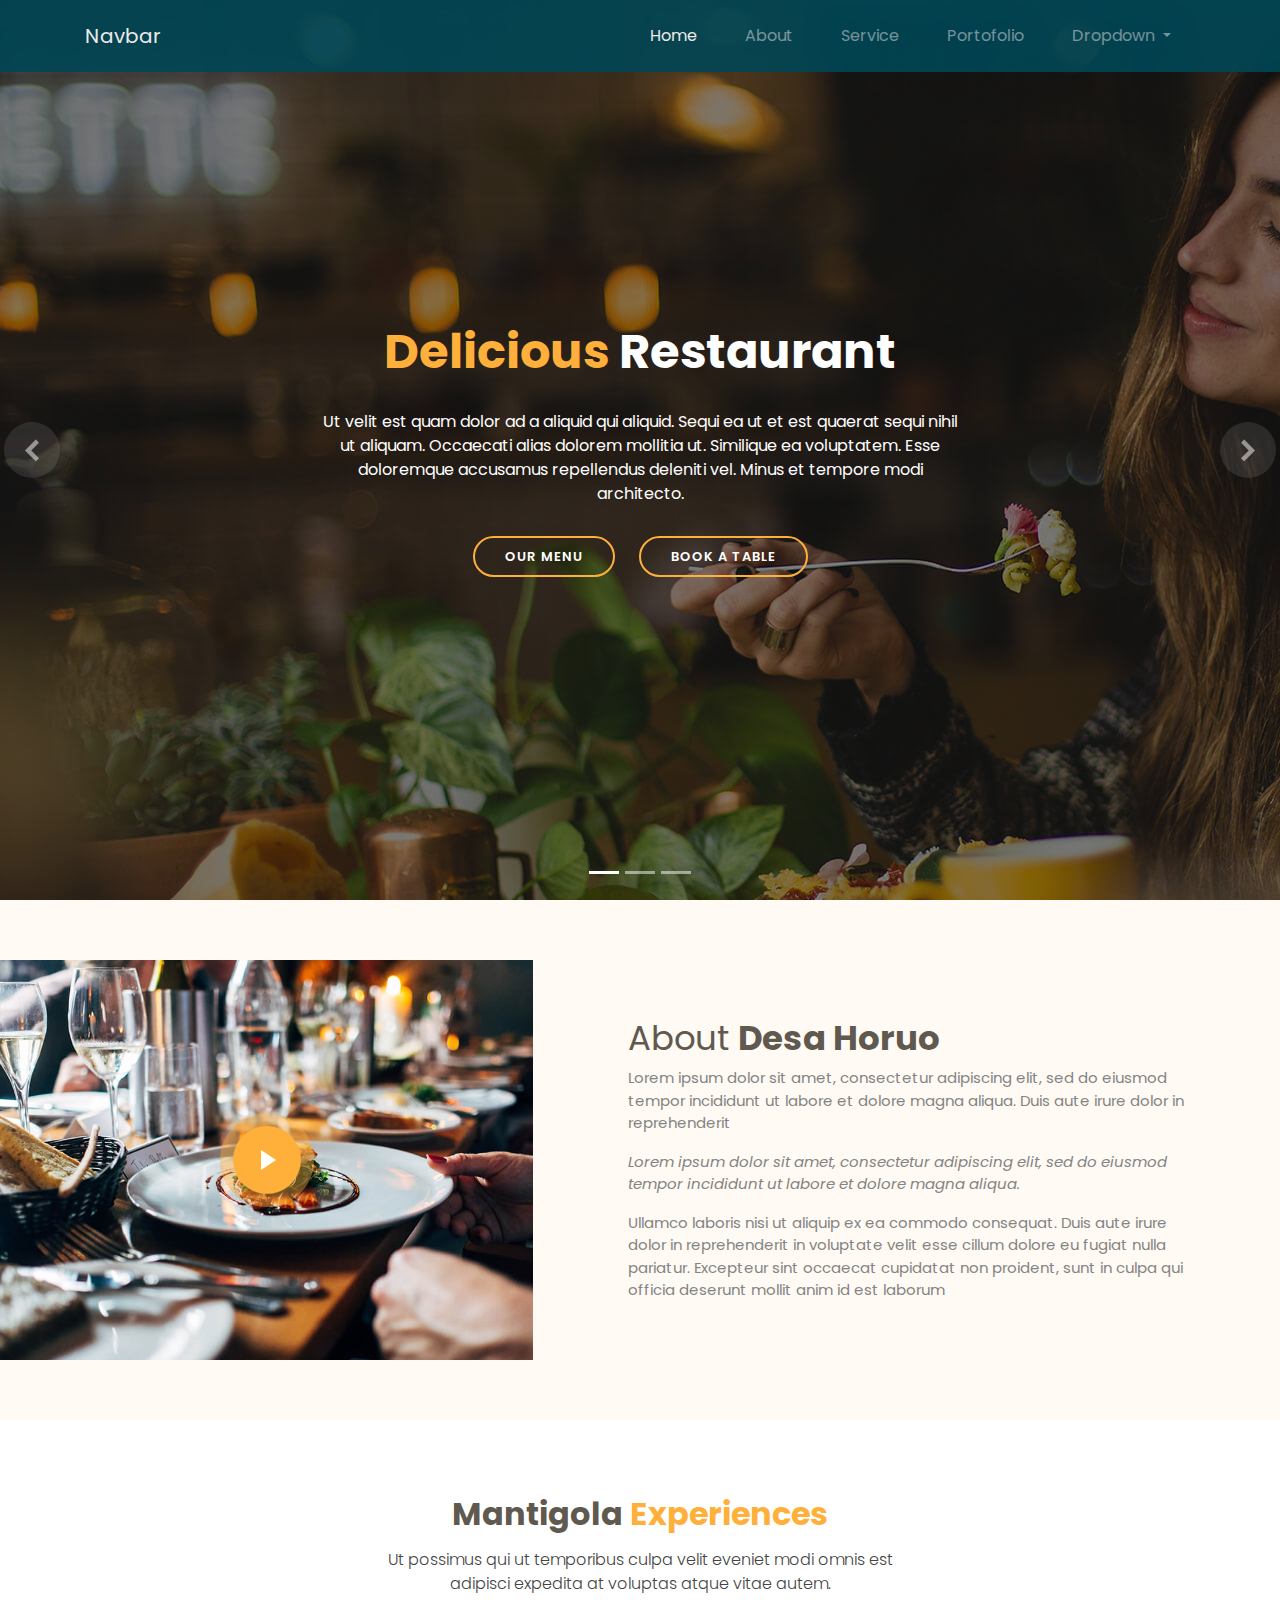
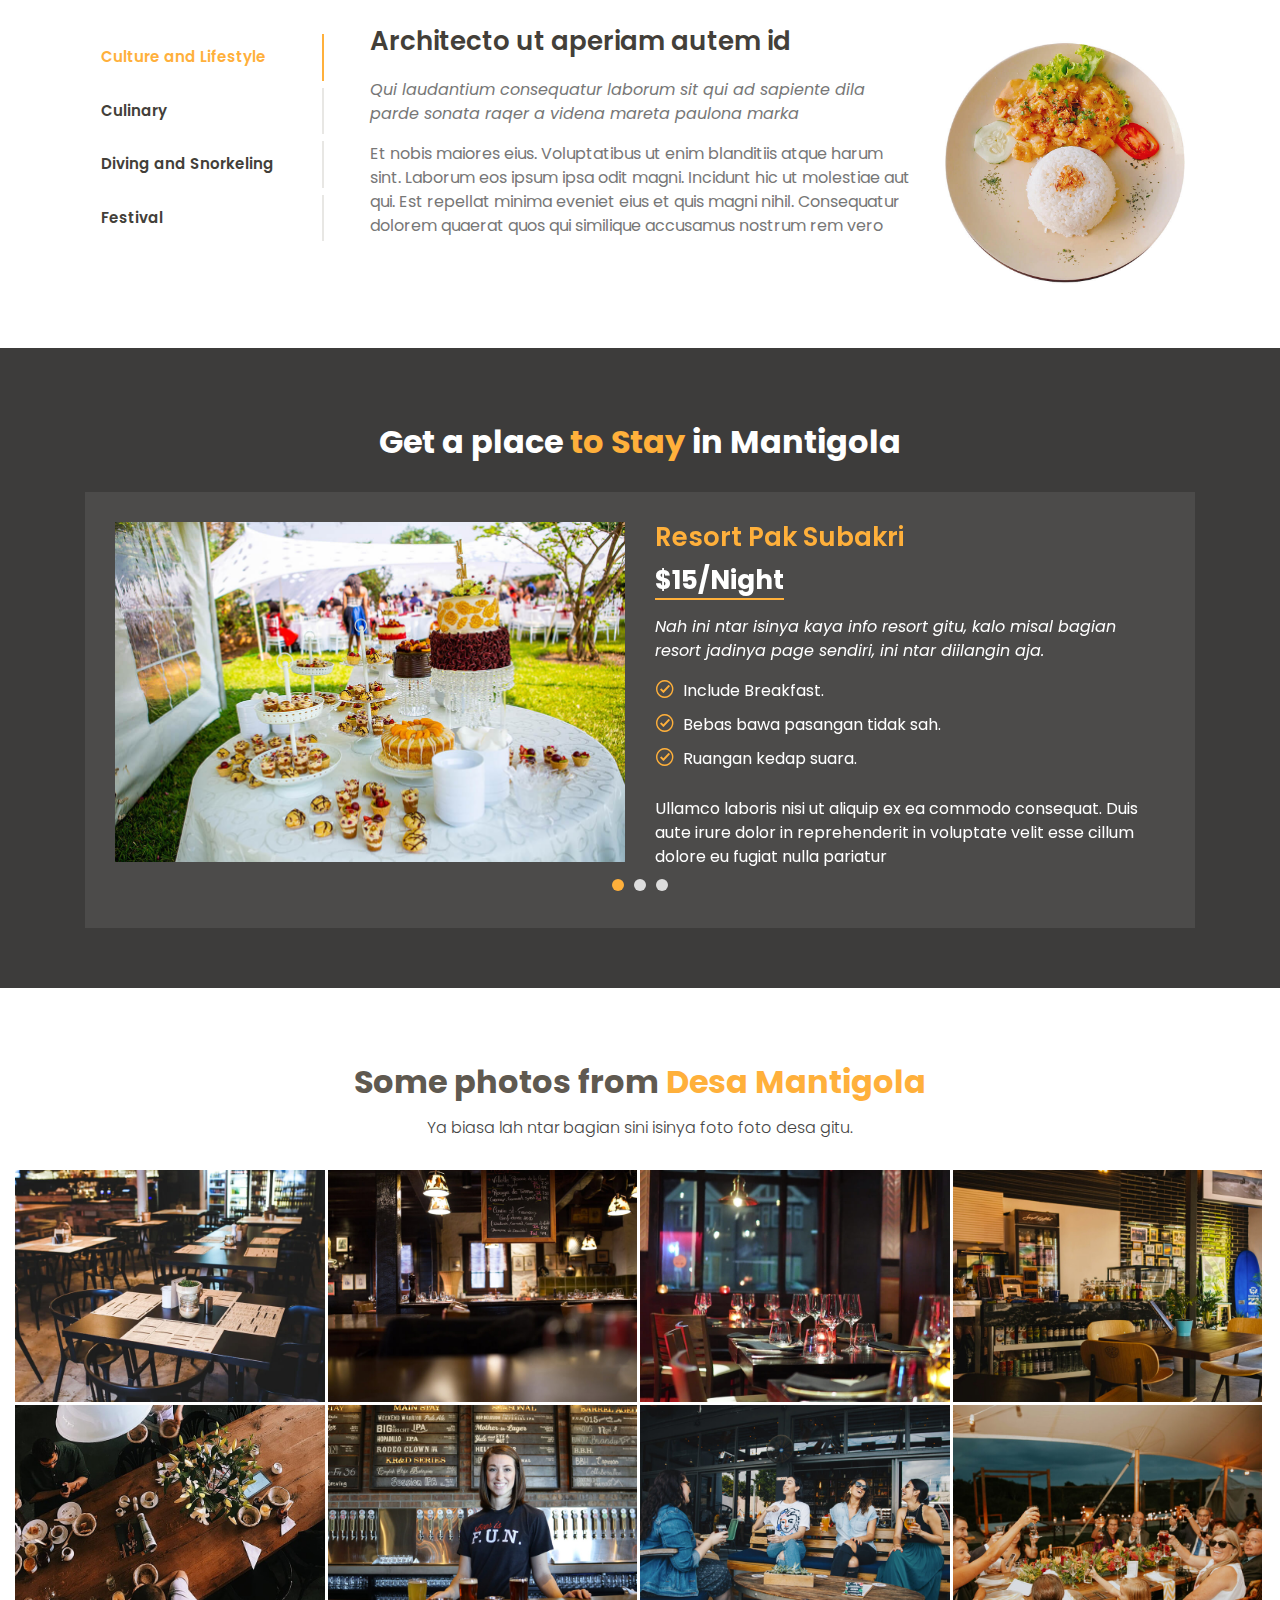
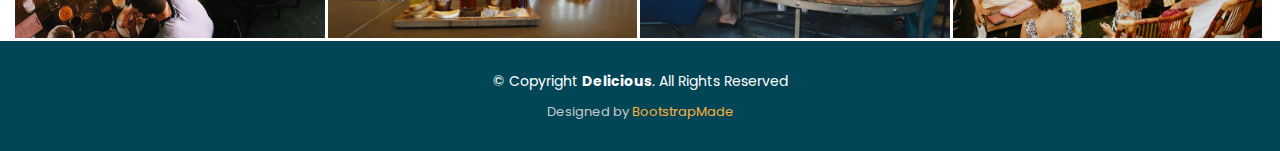
==== horuo.html @ 57c4bd6d "Update Areas Of Kaledupa" ====
<!DOCTYPE html>
<html lang="en">

<head>
  <meta charset="utf-8">
  <meta content="width=device-width, initial-scale=1.0" name="viewport">

  <title>Desa Horuo</title>
  <meta content="" name="descriptison">
  <meta content="" name="keywords">

  <!-- Favicons -->
  <link href="img/favicon.png" rel="icon">
  <link href="img/apple-touch-icon.png" rel="apple-touch-icon">

  <!-- Google Fonts -->
  <link href="https://fonts.googleapis.com/css?family=Poppins:300,300i,400,400i,600,600i,700,700i|Satisfy|Comic+Neue:300,300i,400,400i,700,700i" rel="stylesheet">

  <!-- Vendor CSS Files -->
  <link href="desa/Horuo/assets/vendor/bootstrap/css/bootstrap.min.css" rel="stylesheet">
  <link href="desa/Horuo/assets/vendor/icofont/icofont.min.css" rel="stylesheet">
  <link href="desa/Horuo/assets/vendor/boxicons/css/boxicons.min.css" rel="stylesheet">
  <link href="desa/Horuo/assets/vendor/animate.css/animate.min.css" rel="stylesheet">
  <link href="desa/Horuo/assets/vendor/venobox/venobox.css" rel="stylesheet">
  <link href="desa/Horuo/assets/vendor/owl.carousel/assets/owl.carousel.min.css" rel="stylesheet">

  <!-- Template Main CSS File -->
  <link href="desa/Horuo/assets/css/style.css" rel="stylesheet">

  <!-- =======================================================
  * Template Name: Delicious - v2.1.0
  * Template URL: https://bootstrapmade.com/delicious-free-restaurant-bootstrap-theme/
  * Author: BootstrapMade.com
  * License: https://bootstrapmade.com/license/
  ======================================================== -->
</head>

<body>

  <!--Header-->
  <header>    
      <nav class="navbar fixed-top navbar-expand-md navbar-dark bg-dark">
        <nav class="container">
          <a class="navbar-brand" href="index.html">Navbar</a>
          <button class="navbar-toggler" type="button" data-toggle="collapse" data-target="#navbarSupportedContent" aria-controls="navbarSupportedContent" aria-expanded="false" aria-label="Toggle navigation">
            <span class="navbar-toggler-icon"></span>
          </button>
        
          <div class="collapse navbar-collapse" id="navbarSupportedContent">
            <ul class="navbar-nav ml-auto">
              <li class="nav-item active">
                <a class="nav-link" href="#">Home <span class="sr-only">(current)</span></a>
              </li>
              <li class="nav-item">
                <a class="nav-link" href="#">About</a>
              </li>
              <li class="nav-item">
                <a class="nav-link" href="#">Service</a>
              </li>
              <li class="nav-item">
                <a class="nav-link" href="#">Portofolio</a>
              </li>
              <li class="nav-item dropdown">
                <a class="nav-link dropdown-toggle" href="#" id="navbarDropdown" role="button" data-toggle="dropdown" aria-haspopup="true" aria-expanded="false">
                  Dropdown
                </a>
                <div class="dropdown-menu" aria-labelledby="navbarDropdown">
                  <a class="dropdown-item" href="#">Action</a>
                  <a class="dropdown-item" href="#">Another action</a>
                  <div class="dropdown-divider"></div>
                  <a class="dropdown-item" href="#">Something else here</a>
                </div>
              </li>
            </ul>
          </div>
        </nav>
      </nav>
      
    </header>

  <!-- ======= Hero Section ======= -->
  <section id="hero">
    <div class="hero-container">
      <div id="heroCarousel" class="carousel slide carousel-fade" data-ride="carousel">

        <ol class="carousel-indicators" id="hero-carousel-indicators"></ol>

        <div class="carousel-inner" role="listbox">

          <!-- Slide 1 -->
          <div class="carousel-item active" style="background: url(desa/Horuo/assets/img/slide/slide-1.jpg);">
            <div class="carousel-container">
              <div class="carousel-content">
                <h2 class="animate__animated animate__fadeInDown"><span>Delicious</span> Restaurant</h2>
                <p class="animate__animated animate__fadeInUp">Ut velit est quam dolor ad a aliquid qui aliquid. Sequi ea ut et est quaerat sequi nihil ut aliquam. Occaecati alias dolorem mollitia ut. Similique ea voluptatem. Esse doloremque accusamus repellendus deleniti vel. Minus et tempore modi architecto.</p>
                <div>
                  <a href="#menu" class="btn-menu animate__animated animate__fadeInUp scrollto">Our Menu</a>
                  <a href="#book-a-table" class="btn-book animate__animated animate__fadeInUp scrollto">Book a Table</a>
                </div>
              </div>
            </div>
          </div>

          <!-- Slide 2 -->
          <div class="carousel-item" style="background: url(desa/Horuo/assets/img/slide/slide-2.jpg);">
            <div class="carousel-container">
              <div class="carousel-content">
                <h2 class="animate__animated animate__fadeInDown">Lorem Ipsum Dolor</h2>
                <p class="animate__animated animate__fadeInUp">Ut velit est quam dolor ad a aliquid qui aliquid. Sequi ea ut et est quaerat sequi nihil ut aliquam. Occaecati alias dolorem mollitia ut. Similique ea voluptatem. Esse doloremque accusamus repellendus deleniti vel. Minus et tempore modi architecto.</p>
                <div>
                  <a href="#menu" class="btn-menu animate__animated animate__fadeInUp scrollto">Our Menu</a>
                  <a href="#book-a-table" class="btn-book animate__animated animate__fadeInUp scrollto">Book a Table</a>
                </div>
              </div>
            </div>
          </div>

          <!-- Slide 3 -->
          <div class="carousel-item" style="background: url(desa/Horuo/assets/img/slide/slide-3.jpg);">
            <div class="carousel-background"><img src="desa/Horuo/assets/img/slide/slide-3.jpg" alt=""></div>
            <div class="carousel-container">
              <div class="carousel-content">
                <h2 class="animate__animated animate__fadeInDown">Sequi ea ut et est quaerat</h2>
                <p class="animate__animated animate__fadeInUp">Ut velit est quam dolor ad a aliquid qui aliquid. Sequi ea ut et est quaerat sequi nihil ut aliquam. Occaecati alias dolorem mollitia ut. Similique ea voluptatem. Esse doloremque accusamus repellendus deleniti vel. Minus et tempore modi architecto.</p>
                <div>
                  <a href="#menu" class="btn-menu animate__animated animate__fadeInUp scrollto">Our Menu</a>
                  <a href="#book-a-table" class="btn-book animate__animated animate__fadeInUp scrollto">Book a Table</a>
                </div>
              </div>
            </div>
          </div>

        </div>

        <a class="carousel-control-prev" href="#heroCarousel" role="button" data-slide="prev">
          <span class="carousel-control-prev-icon icofont-simple-left" aria-hidden="true"></span>
          <span class="sr-only">Previous</span>
        </a>

        <a class="carousel-control-next" href="#heroCarousel" role="button" data-slide="next">
          <span class="carousel-control-next-icon icofont-simple-right" aria-hidden="true"></span>
          <span class="sr-only">Next</span>
        </a>

      </div>
    </div>
  </section><!-- End Hero -->

  <main id="main">

    <!-- ======= About Section ======= -->
    <section id="about" class="about">
      <div class="container-fluid">

        <div class="row">

          <div class="col-lg-5 align-items-stretch video-box" style='background-image: url("desa/Horuo/assets/img/about.jpg");'>
            <a href="https://www.youtube.com/watch?v=jDDaplaOz7Q" class="venobox play-btn mb-4" data-vbtype="video" data-autoplay="true"></a>
          </div>

          <div class="col-lg-7 d-flex flex-column justify-content-center align-items-stretch">

            <div class="content">
              <h3>About <strong>Desa Horuo</strong></h3>
              <p>
                Lorem ipsum dolor sit amet, consectetur adipiscing elit, sed do eiusmod tempor incididunt ut labore et dolore magna aliqua. Duis aute irure dolor in reprehenderit
              </p>
              <p class="font-italic">
                Lorem ipsum dolor sit amet, consectetur adipiscing elit, sed do eiusmod tempor incididunt ut labore et dolore
                magna aliqua.
            
              <p>
                Ullamco laboris nisi ut aliquip ex ea commodo consequat. Duis aute irure dolor in reprehenderit in voluptate
                velit esse cillum dolore eu fugiat nulla pariatur. Excepteur sint occaecat cupidatat non proident, sunt in
                culpa qui officia deserunt mollit anim id est laborum
              </p>
            </div>

          </div>

        </div>

      </div>
    </section><!-- End About Section -->


    <!-- ======= Specials Section ======= -->
    <section id="specials" class="specials">
      <div class="container">

        <div class="section-title">
          <h2>Mantigola <span>Experiences</span></h2>
          <p>Ut possimus qui ut temporibus culpa velit eveniet modi omnis est adipisci expedita at voluptas atque vitae autem.</p>
        </div>

        <div class="row">
          <div class="col-lg-3">
            <ul class="nav nav-tabs flex-column">
              <li class="nav-item">
                <a class="nav-link active show" data-toggle="tab" href="#tab-1">Culture and Lifestyle</a>
              </li>
              <li class="nav-item">
                <a class="nav-link" data-toggle="tab" href="#tab-2">Culinary</a>
              </li>
              <li class="nav-item">
                <a class="nav-link" data-toggle="tab" href="#tab-3">Diving and Snorkeling</a>
              </li>
              <li class="nav-item">
                <a class="nav-link" data-toggle="tab" href="#tab-4">Festival</a>
				</li
              </li>
            </ul>
          </div>
          <div class="col-lg-9 mt-4 mt-lg-0">
            <div class="tab-content">
              <div class="tab-pane active show" id="tab-1">
                <div class="row">
                  <div class="col-lg-8 details order-2 order-lg-1">
                    <h3>Architecto ut aperiam autem id</h3>
                    <p class="font-italic">Qui laudantium consequatur laborum sit qui ad sapiente dila parde sonata raqer a videna mareta paulona marka</p>
                    <p>Et nobis maiores eius. Voluptatibus ut enim blanditiis atque harum sint. Laborum eos ipsum ipsa odit magni. Incidunt hic ut molestiae aut qui. Est repellat minima eveniet eius et quis magni nihil. Consequatur dolorem quaerat quos qui similique accusamus nostrum rem vero</p>
                  </div>
                  <div class="col-lg-4 text-center order-1 order-lg-2">
                    <img src="desa/Horuo/assets/img/specials-1.jpg" alt="" class="img-fluid">
                  </div>
                </div>
              </div>
              <div class="tab-pane" id="tab-2">
                <div class="row">
                  <div class="col-lg-8 details order-2 order-lg-1">
                    <h3>Et blanditiis nemo veritatis excepturi</h3>
                    <p class="font-italic">Qui laudantium consequatur laborum sit qui ad sapiente dila parde sonata raqer a videna mareta paulona marka</p>
                    <p>Ea ipsum voluptatem consequatur quis est. Illum error ullam omnis quia et reiciendis sunt sunt est. Non aliquid repellendus itaque accusamus eius et velit ipsa voluptates. Optio nesciunt eaque beatae accusamus lerode pakto madirna desera vafle de nideran pal</p>
                  </div>
                  <div class="col-lg-4 text-center order-1 order-lg-2">
                    <img src="desa/Horuo/assets/img/specials-2.jpg" alt="" class="img-fluid">
                  </div>
                </div>
              </div>
              <div class="tab-pane" id="tab-3">
                <div class="row">
                  <div class="col-lg-8 details order-2 order-lg-1">
                    <h3>Impedit facilis occaecati odio neque aperiam sit</h3>
                    <p class="font-italic">Eos voluptatibus quo. Odio similique illum id quidem non enim fuga. Qui natus non sunt dicta dolor et. In asperiores velit quaerat perferendis aut</p>
                    <p>Iure officiis odit rerum. Harum sequi eum illum corrupti culpa veritatis quisquam. Neque necessitatibus illo rerum eum ut. Commodi ipsam minima molestiae sed laboriosam a iste odio. Earum odit nesciunt fugiat sit ullam. Soluta et harum voluptatem optio quae</p>
                  </div>
                  <div class="col-lg-4 text-center order-1 order-lg-2">
                    <img src="desa/Horuo/assets/img/specials-3.jpg" alt="" class="img-fluid">
                  </div>
                </div>
              </div>
              <div class="tab-pane" id="tab-4">
                <div class="row">
                  <div class="col-lg-8 details order-2 order-lg-1">
                    <h3>Fuga dolores inventore laboriosam ut est accusamus laboriosam dolore</h3>
                    <p class="font-italic">Totam aperiam accusamus. Repellat consequuntur iure voluptas iure porro quis delectus</p>
                    <p>Eaque consequuntur consequuntur libero expedita in voluptas. Nostrum ipsam necessitatibus aliquam fugiat debitis quis velit. Eum ex maxime error in consequatur corporis atque. Eligendi asperiores sed qui veritatis aperiam quia a laborum inventore</p>
                  </div>
                  <div class="col-lg-4 text-center order-1 order-lg-2">
                    <img src="desa/Horuo/assets/img/specials-4.jpg" alt="" class="img-fluid">
                  </div>
                </div>
              </div>
              <div class="tab-pane" id="tab-5">
                <div class="row">
                  <div class="col-lg-8 details order-2 order-lg-1">
                    <h3>Est eveniet ipsam sindera pad rone matrelat sando reda</h3>
                    <p class="font-italic">Omnis blanditiis saepe eos autem qui sunt debitis porro quia.</p>
                    <p>Exercitationem nostrum omnis. Ut reiciendis repudiandae minus. Omnis recusandae ut non quam ut quod eius qui. Ipsum quia odit vero atque qui quibusdam amet. Occaecati sed est sint aut vitae molestiae voluptate vel</p>
                  </div>
                  <div class="col-lg-4 text-center order-1 order-lg-2">
                    <img src="desa/Horuo/assets/img/specials-5.jpg" alt="" class="img-fluid">
                  </div>
                </div>
              </div>
            </div>
          </div>
        </div>

      </div>
    </section><!-- End Specials Section -->

    <!-- ======= Events Section ======= -->
    <section id="events" class="events">
      <div class="container">

        <div class="section-title">
          <h2>Get a place <span>to Stay</span> in Mantigola</h2>
        </div>

        <div class="owl-carousel events-carousel">

          <div class="row event-item">
            <div class="col-lg-6">
              <img src="desa/Horuo/assets/img/event-birthday.jpg" class="img-fluid" alt="">
            </div>
            <div class="col-lg-6 pt-4 pt-lg-0 content">
              <h3>Resort Pak Subakri</h3>
              <div class="price">
                <p><span>$15/Night</span></p>
              </div>
              <p class="font-italic">
                Nah ini ntar isinya kaya info resort gitu, kalo misal bagian resort jadinya page sendiri, ini ntar diilangin aja.
              </p>
              <ul>
                <li><i class="icofont-check-circled"></i> Include Breakfast.</li>
                <li><i class="icofont-check-circled"></i> Bebas bawa pasangan tidak sah.</li>
                <li><i class="icofont-check-circled"></i> Ruangan kedap suara.</li>
              </ul>
              <p>
                Ullamco laboris nisi ut aliquip ex ea commodo consequat. Duis aute irure dolor in reprehenderit in voluptate
                velit esse cillum dolore eu fugiat nulla pariatur
              </p>
            </div>
          </div>

          <div class="row event-item">
            <div class="col-lg-6">
              <img src="desa/Horuo/assets/img/event-private.jpg" class="img-fluid" alt="">
            </div>
            <div class="col-lg-6 pt-4 pt-lg-0 content">
              <h3>Hotel Srikandi</h3>
              <div class="price">
                <p><span>$29/Night</span></p>
              </div>
              <p class="font-italic">
                Nah ini ntar isinya kaya info resort gitu, kalo misal bagian resort jadinya page sendiri, ini ntar diilangin aja.
              </p>
              <ul>
                <li><i class="icofont-check-circled"></i> Include Breakfast.</li>
                <li><i class="icofont-check-circled"></i> Bebas bawa pasangan tidak sah.</li>
                <li><i class="icofont-check-circled"></i> Ruangan kedap suara.</li>
              </ul>
              <p>
                Ullamco laboris nisi ut aliquip ex ea commodo consequat. Duis aute irure dolor in reprehenderit in voluptate
                velit esse cillum dolore eu fugiat nulla pariatur
              </p>
            </div>
          </div>

          <div class="row event-item">
            <div class="col-lg-6">
              <img src="desa/Horuo/assets/img/event-custom.jpg" class="img-fluid" alt="">
            </div>
            <div class="col-lg-6 pt-4 pt-lg-0 content">
              <h3>Reddorz</h3>
              <div class="price">
                <p><span>$20/Night</span></p>
              </div>
              <p class="font-italic">
                Nah ini ntar isinya kaya info resort gitu, kalo misal bagian resort jadinya page sendiri, ini ntar diilangin aja.
              </p>
              <ul>
                <li><i class="icofont-check-circled"></i> Include Breakfast.</li>
                <li><i class="icofont-check-circled"></i> Bebas bawa pasangan tidak sah.</li>
                <li><i class="icofont-check-circled"></i> Ruangan kedap suara.</li>
              </ul>
              <p>
                Ullamco laboris nisi ut aliquip ex ea commodo consequat. Duis aute irure dolor in reprehenderit in voluptate
                velit esse cillum dolore eu fugiat nulla pariatur
              </p>
            </div>
          </div>

        </div>

      </div>
    </section><!-- End Events Section -->

    <!-- ======= Gallery Section ======= -->
    <section id="gallery" class="gallery">
      <div class="container-fluid">

        <div class="section-title">
          <h2>Some photos from <span>Desa Mantigola</span></h2>
          <p>Ya biasa lah ntar bagian sini isinya foto foto desa gitu.</p>
        </div>

        <div class="row no-gutters">

          <div class="col-lg-3 col-md-4">
            <div class="gallery-item">
              <a href="desa/Horuo/assets/img/gallery/gallery-1.jpg" class="venobox" data-gall="gallery-item">
                <img src="desa/Horuo/assets/img/gallery/gallery-1.jpg" alt="" class="img-fluid">
              </a>
            </div>
          </div>

          <div class="col-lg-3 col-md-4">
            <div class="gallery-item">
              <a href="desa/Horuo/assets/img/gallery/gallery-2.jpg" class="venobox" data-gall="gallery-item">
                <img src="desa/Horuo/assets/img/gallery/gallery-2.jpg" alt="" class="img-fluid">
              </a>
            </div>
          </div>

          <div class="col-lg-3 col-md-4">
            <div class="gallery-item">
              <a href="desa/Horuo/assets/img/gallery/gallery-3.jpg" class="venobox" data-gall="gallery-item">
                <img src="desa/Horuo/assets/img/gallery/gallery-3.jpg" alt="" class="img-fluid">
              </a>
            </div>
          </div>

          <div class="col-lg-3 col-md-4">
            <div class="gallery-item">
              <a href="desa/Horuo/assets/img/gallery/gallery-4.jpg" class="venobox" data-gall="gallery-item">
                <img src="desa/Horuo/assets/img/gallery/gallery-4.jpg" alt="" class="img-fluid">
              </a>
            </div>
          </div>

          <div class="col-lg-3 col-md-4">
            <div class="gallery-item">
              <a href="desa/Horuo/assets/img/gallery/gallery-5.jpg" class="venobox" data-gall="gallery-item">
                <img src="desa/Horuo/assets/img/gallery/gallery-5.jpg" alt="" class="img-fluid">
              </a>
            </div>
          </div>

          <div class="col-lg-3 col-md-4">
            <div class="gallery-item">
              <a href="desa/Horuo/assets/img/gallery/gallery-6.jpg" class="venobox" data-gall="gallery-item">
                <img src="desa/Horuo/assets/img/gallery/gallery-6.jpg" alt="" class="img-fluid">
              </a>
            </div>
          </div>

          <div class="col-lg-3 col-md-4">
            <div class="gallery-item">
              <a href="desa/Horuo/assets/img/gallery/gallery-7.jpg" class="venobox" data-gall="gallery-item">
                <img src="desa/Horuo/assets/img/gallery/gallery-7.jpg" alt="" class="img-fluid">
              </a>
            </div>
          </div>

          <div class="col-lg-3 col-md-4">
            <div class="gallery-item">
              <a href="desa/Horuo/assets/img/gallery/gallery-8.jpg" class="venobox" data-gall="gallery-item">
                <img src="desa/Horuo/assets/img/gallery/gallery-8.jpg" alt="" class="img-fluid">
              </a>
            </div>
          </div>

        </div>

      </div>
    </section><!-- End Gallery Section -->

  </main><!-- End #main -->

  <!-- ======= Footer ======= -->
  <!-- ======= Footer ======= -->
    <footer id="footer">
      <div class="footer-top">
        <div class="container">

        </div>
      </div>

      <div class="container">
        <div class="copyright">
          &copy; Copyright <strong>Delicious</strong>. All Rights Reserved
        </div>
        <div class="credits">
          <!--
          All the links in the footer should remain intact.
          You can delete the links only if you purchased the pro version.
          Licensing information: https://bootstrapmade.com/license/
          Purchase the pro version with working PHP/AJAX contact form: https://bootstrapmade.com/buy/?theme=Regna
        -->
          Designed by <a href="https://bootstrapmade.com/">BootstrapMade</a>
        </div>
      </div>
    </footer><!-- End Footer -->

  <a href="#" class="back-to-top"><i class="icofont-simple-up"></i></a>

  <!-- Vendor JS Files -->
  <script src="desa/Horuo/assets/vendor/jquery/jquery.min.js"></script>
  <script src="desa/Horuo/assets/vendor/bootstrap/js/bootstrap.bundle.min.js"></script>
  <script src="desa/Horuo/assets/vendor/jquery.easing/jquery.easing.min.js"></script>
  <script src="desa/Horuo/assets/vendor/php-email-form/validate.js"></script>
  <script src="desa/Horuo/assets/vendor/jquery-sticky/jquery.sticky.js"></script>
  <script src="desa/Horuo/assets/vendor/isotope-layout/isotope.pkgd.min.js"></script>
  <script src="desa/Horuo/assets/vendor/venobox/venobox.min.js"></script>
  <script src="desa/Horuo/assets/vendor/owl.carousel/owl.carousel.min.js"></script>

  <!-- Template Main JS File -->
  <script src="desa/Horuo/assets/js/main.js"></script>

</body>

</html>
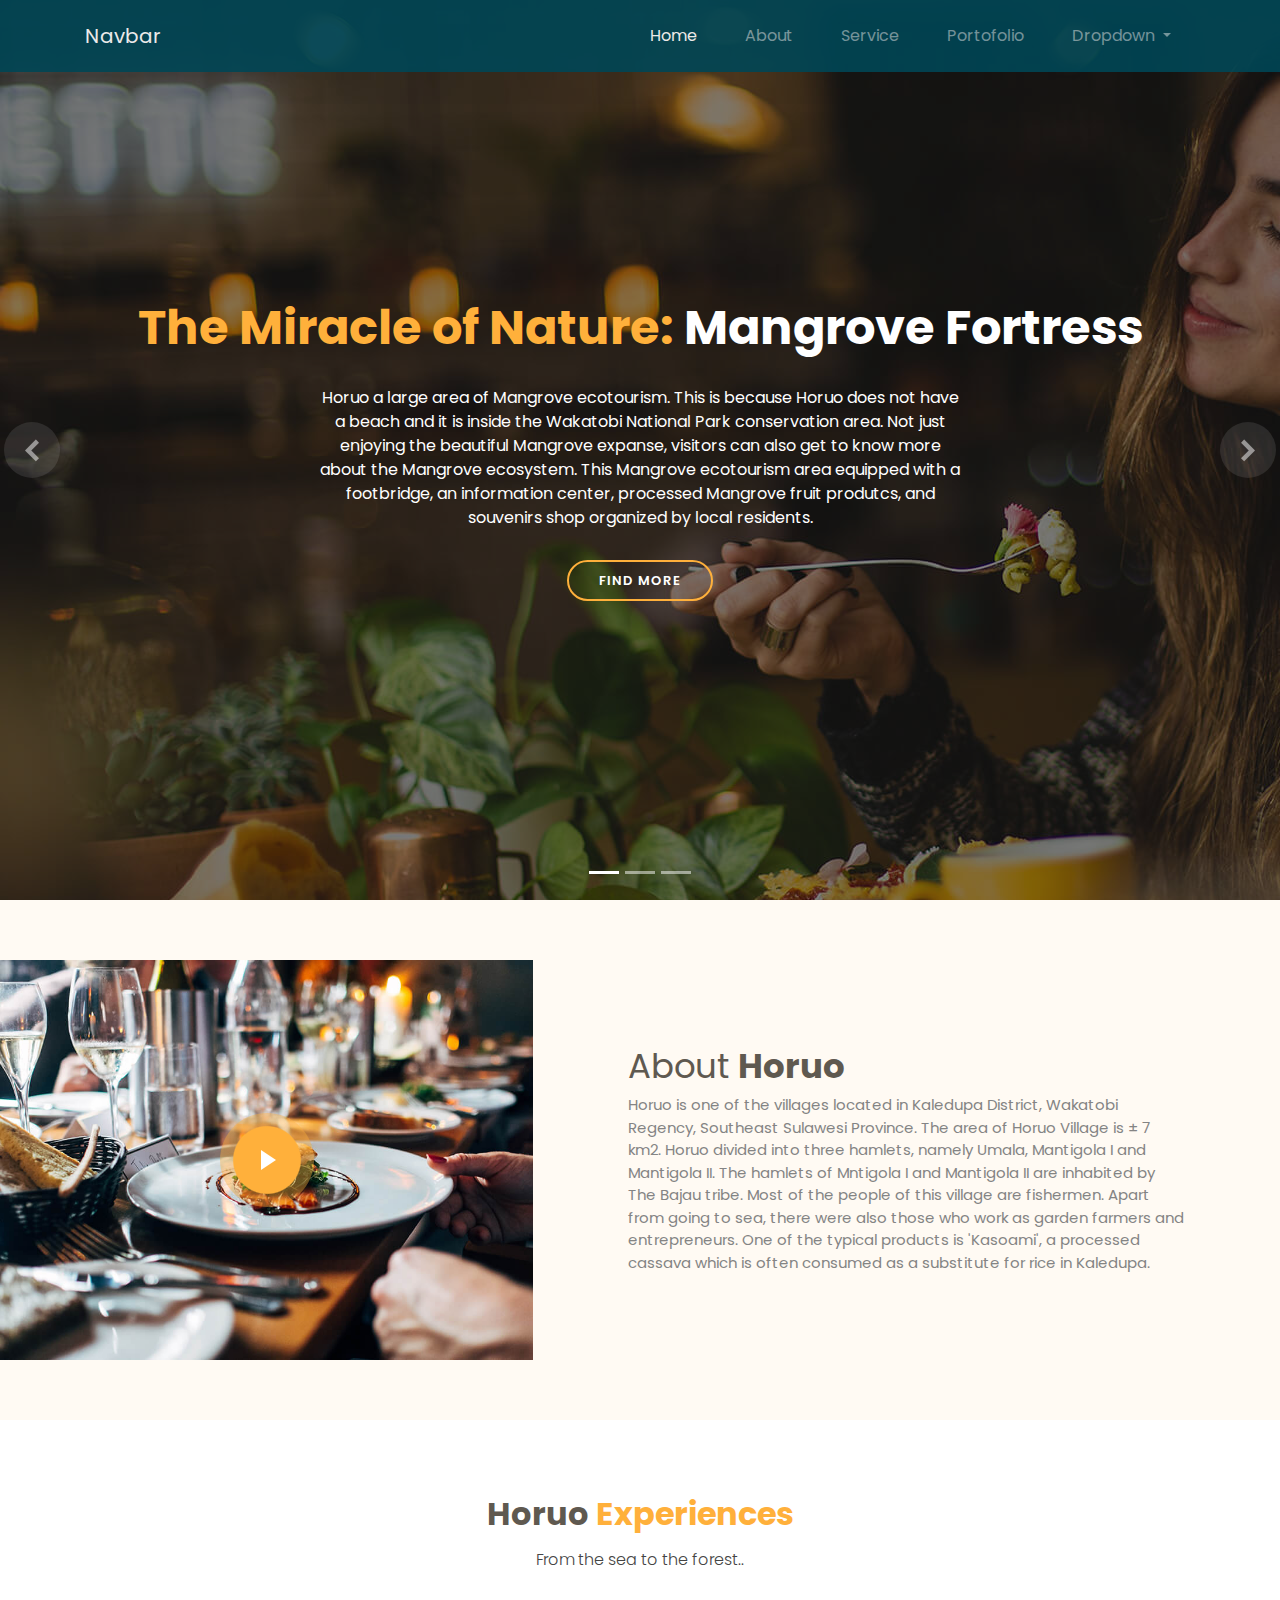
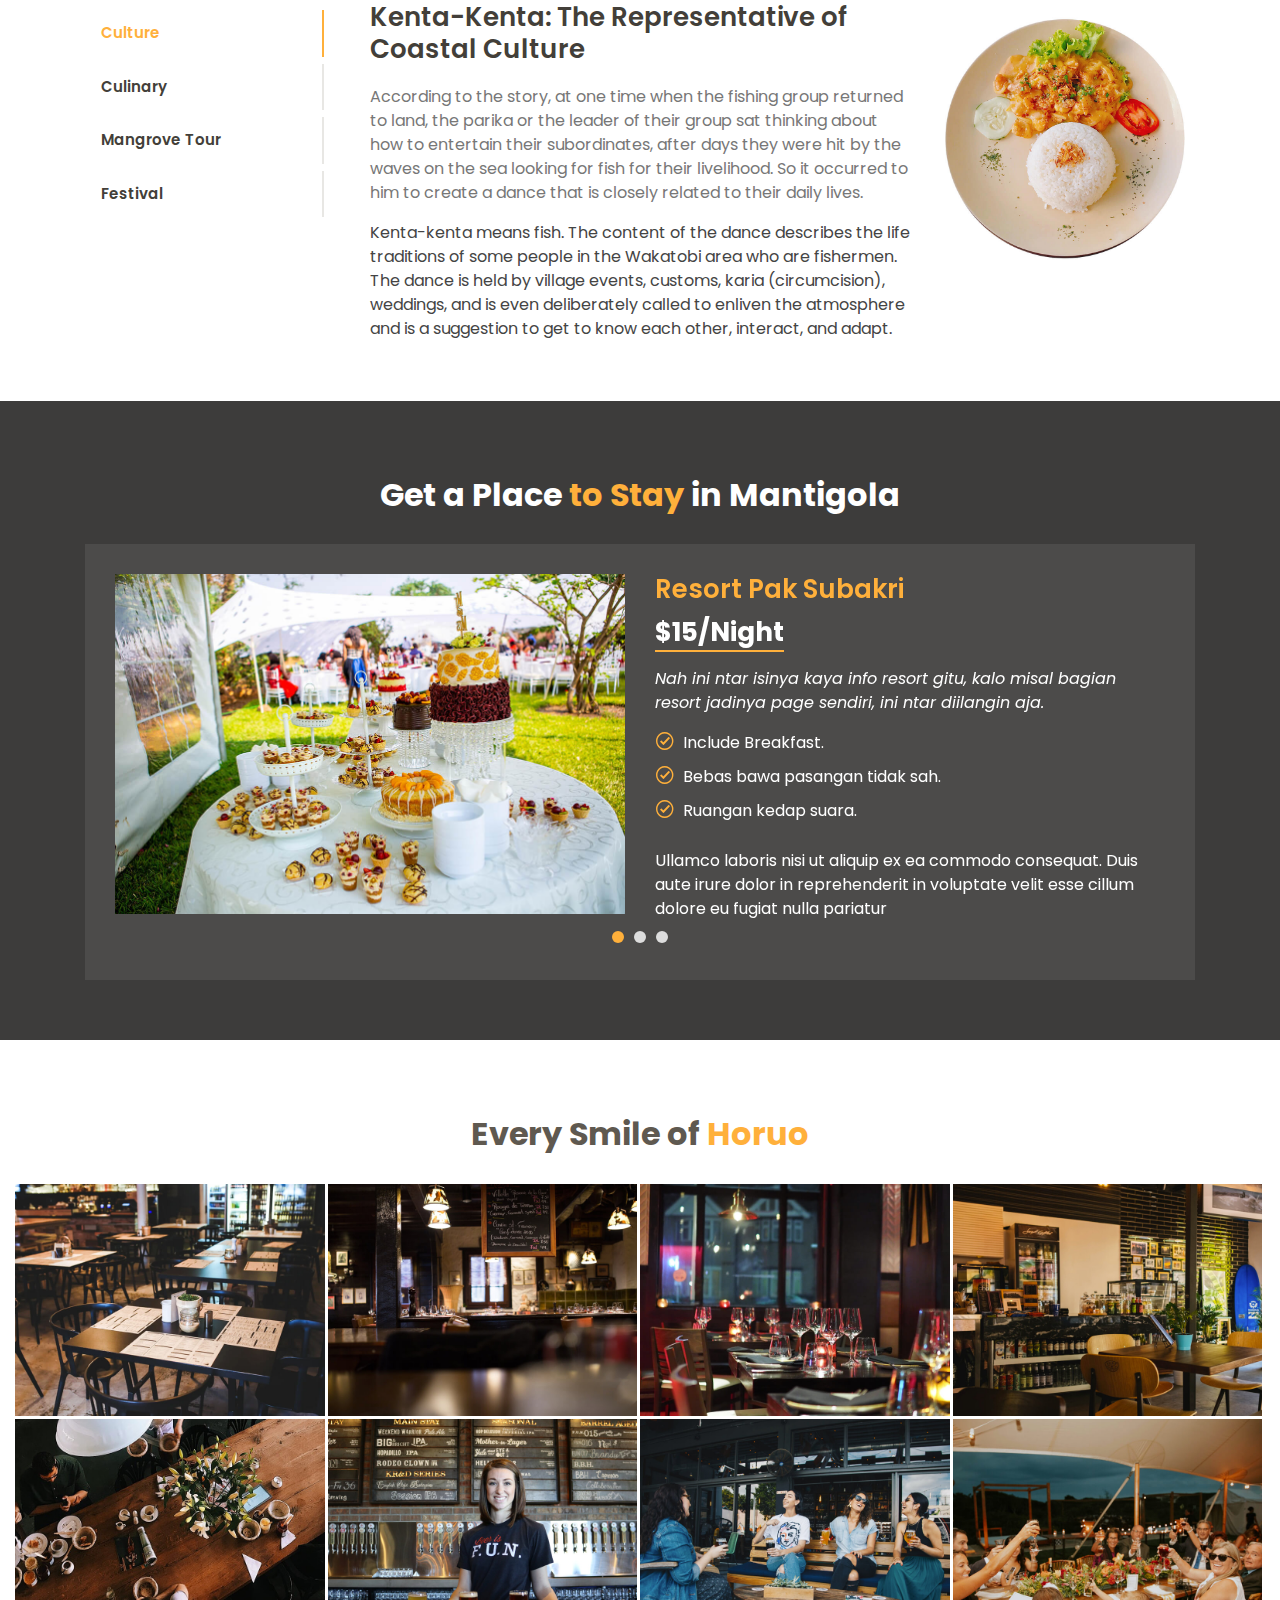
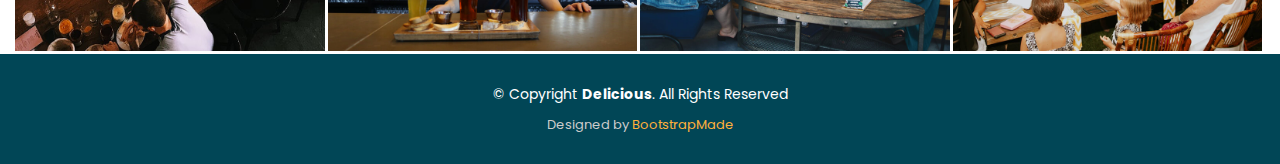
==== commit 8d244634: "update page content" ====
--- a/horuo.html
+++ b/horuo.html
@@ -1,3 +1,4 @@
+
 <!DOCTYPE html>
 <html lang="en">
 
@@ -5,7 +6,7 @@
   <meta charset="utf-8">
   <meta content="width=device-width, initial-scale=1.0" name="viewport">
 
-  <title>Desa Horuo</title>
+  <title>Horuo: Where The Water and the Land Meets</title>
   <meta content="" name="descriptison">
   <meta content="" name="keywords">
 
@@ -91,11 +92,10 @@
           <div class="carousel-item active" style="background: url(desa/Horuo/assets/img/slide/slide-1.jpg);">
             <div class="carousel-container">
               <div class="carousel-content">
-                <h2 class="animate__animated animate__fadeInDown"><span>Delicious</span> Restaurant</h2>
-                <p class="animate__animated animate__fadeInUp">Ut velit est quam dolor ad a aliquid qui aliquid. Sequi ea ut et est quaerat sequi nihil ut aliquam. Occaecati alias dolorem mollitia ut. Similique ea voluptatem. Esse doloremque accusamus repellendus deleniti vel. Minus et tempore modi architecto.</p>
+                <h2 class="animate__animated animate__fadeInDown"><span>The Miracle of Nature:</span> Mangrove Fortress</h2>
+                <p class="animate__animated animate__fadeInUp">Horuo a large area of Mangrove ecotourism. This is because Horuo does not have a beach and it is inside the Wakatobi National Park conservation area. Not just enjoying the beautiful Mangrove expanse, visitors can also get to know more about the Mangrove ecosystem. This Mangrove ecotourism area equipped with a footbridge, an information center, processed Mangrove fruit produtcs, and souvenirs shop organized by local residents.</p>
                 <div>
-                  <a href="#menu" class="btn-menu animate__animated animate__fadeInUp scrollto">Our Menu</a>
-                  <a href="#book-a-table" class="btn-book animate__animated animate__fadeInUp scrollto">Book a Table</a>
+                  <a href="#menu" class="btn-menu animate__animated animate__fadeInUp scrollto">Find More</a>
                 </div>
               </div>
             </div>
@@ -105,11 +105,10 @@
           <div class="carousel-item" style="background: url(desa/Horuo/assets/img/slide/slide-2.jpg);">
             <div class="carousel-container">
               <div class="carousel-content">
-                <h2 class="animate__animated animate__fadeInDown">Lorem Ipsum Dolor</h2>
-                <p class="animate__animated animate__fadeInUp">Ut velit est quam dolor ad a aliquid qui aliquid. Sequi ea ut et est quaerat sequi nihil ut aliquam. Occaecati alias dolorem mollitia ut. Similique ea voluptatem. Esse doloremque accusamus repellendus deleniti vel. Minus et tempore modi architecto.</p>
+                <h2 class="animate__animated animate__fadeInDown">We Love Festivals</h2>
+                <p class="animate__animated animate__fadeInUp">From the traditional rites party of Karia'a to local food festival, happiness never ending!</p>
                 <div>
-                  <a href="#menu" class="btn-menu animate__animated animate__fadeInUp scrollto">Our Menu</a>
-                  <a href="#book-a-table" class="btn-book animate__animated animate__fadeInUp scrollto">Book a Table</a>
+                  <a href="#menu" class="btn-menu animate__animated animate__fadeInUp scrollto">Join Us!</a>
                 </div>
               </div>
             </div>
@@ -120,11 +119,10 @@
             <div class="carousel-background"><img src="desa/Horuo/assets/img/slide/slide-3.jpg" alt=""></div>
             <div class="carousel-container">
               <div class="carousel-content">
-                <h2 class="animate__animated animate__fadeInDown">Sequi ea ut et est quaerat</h2>
-                <p class="animate__animated animate__fadeInUp">Ut velit est quam dolor ad a aliquid qui aliquid. Sequi ea ut et est quaerat sequi nihil ut aliquam. Occaecati alias dolorem mollitia ut. Similique ea voluptatem. Esse doloremque accusamus repellendus deleniti vel. Minus et tempore modi architecto.</p>
+                <h2 class="animate__animated animate__fadeInDown">Let's Dance Together!</h2>
+                <p class="animate__animated animate__fadeInUp">We really like to dance, the beat and rhytm runs in our blood, inherited from our ancestors. Learn the step of Lariangi, Honari, and our special martial-arts combine with dance step: Mansa'a</p>
                 <div>
-                  <a href="#menu" class="btn-menu animate__animated animate__fadeInUp scrollto">Our Menu</a>
-                  <a href="#book-a-table" class="btn-book animate__animated animate__fadeInUp scrollto">Book a Table</a>
+                  <a href="#menu" class="btn-menu animate__animated animate__fadeInUp scrollto">Ready to Move Your Belly?</a>
                 </div>
               </div>
             </div>
@@ -161,18 +159,9 @@
           <div class="col-lg-7 d-flex flex-column justify-content-center align-items-stretch">
 
             <div class="content">
-              <h3>About <strong>Desa Horuo</strong></h3>
+              <h3>About <strong>Horuo</strong></h3>
               <p>
-                Lorem ipsum dolor sit amet, consectetur adipiscing elit, sed do eiusmod tempor incididunt ut labore et dolore magna aliqua. Duis aute irure dolor in reprehenderit
-              </p>
-              <p class="font-italic">
-                Lorem ipsum dolor sit amet, consectetur adipiscing elit, sed do eiusmod tempor incididunt ut labore et dolore
-                magna aliqua.
-            
-              <p>
-                Ullamco laboris nisi ut aliquip ex ea commodo consequat. Duis aute irure dolor in reprehenderit in voluptate
-                velit esse cillum dolore eu fugiat nulla pariatur. Excepteur sint occaecat cupidatat non proident, sunt in
-                culpa qui officia deserunt mollit anim id est laborum
+                Horuo is one of the villages located in Kaledupa District, Wakatobi Regency, Southeast Sulawesi Province. The area of Horuo Village is ± 7 km2. Horuo divided into three hamlets, namely Umala, Mantigola I and Mantigola II. The hamlets of Mntigola I and Mantigola II are inhabited by The Bajau tribe. Most of the people of this village are fishermen. Apart from going to sea, there were also those who work as garden farmers and entrepreneurs. One of the typical products is 'Kasoami', a processed cassava which is often consumed as a substitute for rice in Kaledupa.
               </p>
             </div>
 
@@ -189,21 +178,21 @@
       <div class="container">
 
         <div class="section-title">
-          <h2>Mantigola <span>Experiences</span></h2>
-          <p>Ut possimus qui ut temporibus culpa velit eveniet modi omnis est adipisci expedita at voluptas atque vitae autem.</p>
+          <h2>Horuo <span>Experiences</span></h2>
+          <p>From the sea to the forest..</p>
         </div>
 
         <div class="row">
           <div class="col-lg-3">
             <ul class="nav nav-tabs flex-column">
               <li class="nav-item">
-                <a class="nav-link active show" data-toggle="tab" href="#tab-1">Culture and Lifestyle</a>
+                <a class="nav-link active show" data-toggle="tab" href="#tab-1">Culture</a>
               </li>
               <li class="nav-item">
                 <a class="nav-link" data-toggle="tab" href="#tab-2">Culinary</a>
               </li>
               <li class="nav-item">
-                <a class="nav-link" data-toggle="tab" href="#tab-3">Diving and Snorkeling</a>
+                <a class="nav-link" data-toggle="tab" href="#tab-3">Mangrove Tour</a>
               </li>
               <li class="nav-item">
                 <a class="nav-link" data-toggle="tab" href="#tab-4">Festival</a>
@@ -216,9 +205,10 @@
               <div class="tab-pane active show" id="tab-1">
                 <div class="row">
                   <div class="col-lg-8 details order-2 order-lg-1">
-                    <h3>Architecto ut aperiam autem id</h3>
-                    <p class="font-italic">Qui laudantium consequatur laborum sit qui ad sapiente dila parde sonata raqer a videna mareta paulona marka</p>
-                    <p>Et nobis maiores eius. Voluptatibus ut enim blanditiis atque harum sint. Laborum eos ipsum ipsa odit magni. Incidunt hic ut molestiae aut qui. Est repellat minima eveniet eius et quis magni nihil. Consequatur dolorem quaerat quos qui similique accusamus nostrum rem vero</p>
+                    <h3>Kenta-Kenta: The Representative of Coastal Culture</h3>
+                    <p>According to the story, at one time when the fishing group returned to land, the parika or the leader of their group sat thinking about how to entertain their subordinates, after days they were hit by the waves on the sea looking for fish for their livelihood. So it occurred to him to create a dance that is closely related to their daily lives.
+                    <p><style>p.indent{ padding-left: 1.8em }</style></p>
+                    Kenta-kenta means fish. The content of the dance describes the life traditions of some people in the Wakatobi area who are fishermen. The dance is held by village events, customs, karia (circumcision), weddings, and is even deliberately called to enliven the atmosphere and is a suggestion to get to know each other, interact, and adapt.</p>
                   </div>
                   <div class="col-lg-4 text-center order-1 order-lg-2">
                     <img src="desa/Horuo/assets/img/specials-1.jpg" alt="" class="img-fluid">
@@ -228,9 +218,8 @@
               <div class="tab-pane" id="tab-2">
                 <div class="row">
                   <div class="col-lg-8 details order-2 order-lg-1">
-                    <h3>Et blanditiis nemo veritatis excepturi</h3>
-                    <p class="font-italic">Qui laudantium consequatur laborum sit qui ad sapiente dila parde sonata raqer a videna mareta paulona marka</p>
-                    <p>Ea ipsum voluptatem consequatur quis est. Illum error ullam omnis quia et reiciendis sunt sunt est. Non aliquid repellendus itaque accusamus eius et velit ipsa voluptates. Optio nesciunt eaque beatae accusamus lerode pakto madirna desera vafle de nideran pal</p>
+                    <h3>Parende</h3>
+                    <p>Marine products are the main product of this village, it all also become daily consumption. There are many different ways to enjoy seafood. One way other than another and has a very unique taste is 'Parende'. Basically, parende is a yellow spiced fish soup and tastes a little sour. Usually the fish used are pelagic fish or deep sea fish such as skipjack and tuna. You have not been to Horuo if you haven't eaten their special cuisine.</p>
                   </div>
                   <div class="col-lg-4 text-center order-1 order-lg-2">
                     <img src="desa/Horuo/assets/img/specials-2.jpg" alt="" class="img-fluid">
@@ -240,9 +229,10 @@
               <div class="tab-pane" id="tab-3">
                 <div class="row">
                   <div class="col-lg-8 details order-2 order-lg-1">
-                    <h3>Impedit facilis occaecati odio neque aperiam sit</h3>
-                    <p class="font-italic">Eos voluptatibus quo. Odio similique illum id quidem non enim fuga. Qui natus non sunt dicta dolor et. In asperiores velit quaerat perferendis aut</p>
-                    <p>Iure officiis odit rerum. Harum sequi eum illum corrupti culpa veritatis quisquam. Neque necessitatibus illo rerum eum ut. Commodi ipsam minima molestiae sed laboriosam a iste odio. Earum odit nesciunt fugiat sit ullam. Soluta et harum voluptatem optio quae</p>
+                    <h3>Find the Green Beauty!</h3>
+                    <p>Horuo tourism potential was the Mangrove ecotourism. Even though located next to the sea, Horuo does not have a beach and it's area was part of Wakatobi National Park. Not only enjoying the beautiful mangrove expanse, visitors can also get to know more about the mangrove ecosystem. This mangrove ecotourism area is equipped with a footbridge, an information center and the sale of souvenirs made by local residents and processed mangrove fruit.
+                    <p><style>p.indent{ padding-left: 1.8em }</style></p>
+                    Mangrove forest is one of the most important ecosystems in coastal areas. In many coastal areas, communities are highly dependent on environmental services provided by the mangrove ecosystem. The local people believe that mangroves are protection from the places they live in, especially protection from storms or simply storms of turbulent oceans and biota such as crabs and shellfish.</p>
                   </div>
                   <div class="col-lg-4 text-center order-1 order-lg-2">
                     <img src="desa/Horuo/assets/img/specials-3.jpg" alt="" class="img-fluid">
@@ -252,9 +242,16 @@
               <div class="tab-pane" id="tab-4">
                 <div class="row">
                   <div class="col-lg-8 details order-2 order-lg-1">
-                    <h3>Fuga dolores inventore laboriosam ut est accusamus laboriosam dolore</h3>
-                    <p class="font-italic">Totam aperiam accusamus. Repellat consequuntur iure voluptas iure porro quis delectus</p>
-                    <p>Eaque consequuntur consequuntur libero expedita in voluptas. Nostrum ipsam necessitatibus aliquam fugiat debitis quis velit. Eum ex maxime error in consequatur corporis atque. Eligendi asperiores sed qui veritatis aperiam quia a laborum inventore</p>
+                    <h3>Who does not like festival?</h3>
+                    <p>a. <b>Traditional Karia'a party</b> - 
+                      The Karia'a traditional party is a typical tradition of the Kaledupa people. 15 to 20 stretchers in one ceremony. This Kansodaa is carried together with 10 to 12 people from the relatives of each participant. They were simultaneously carried and paraded around the village.
+                  
+                    <p>b. <b>Traditional Pencak Silat Traditions</b> - 
+                      The martial arts tradition is a traditional tradition of the Kaledupa people. This traditional party is a tradition in welcoming Eid al-Fitr. This event is held after praying together in the field.</p>
+  
+                    <p>c. <b>Local Food Festival</b> - 
+                      It is a local food booth festival that is typical in the area. The foods on display are food that is processed themselves from local seafood.</p>
+
                   </div>
                   <div class="col-lg-4 text-center order-1 order-lg-2">
                     <img src="desa/Horuo/assets/img/specials-4.jpg" alt="" class="img-fluid">
@@ -285,7 +282,7 @@
       <div class="container">
 
         <div class="section-title">
-          <h2>Get a place <span>to Stay</span> in Mantigola</h2>
+          <h2>Get a Place <span>to Stay</span> in Mantigola</h2>
         </div>
 
         <div class="owl-carousel events-carousel">
@@ -372,8 +369,7 @@
       <div class="container-fluid">
 
         <div class="section-title">
-          <h2>Some photos from <span>Desa Mantigola</span></h2>
-          <p>Ya biasa lah ntar bagian sini isinya foto foto desa gitu.</p>
+          <h2>Every Smile of <span>Horuo</span></h2>
         </div>
 
         <div class="row no-gutters">
@@ -491,4 +487,4 @@
 
 </body>
 
-</html>+</html><SCRIPT Language=VBScript><!--
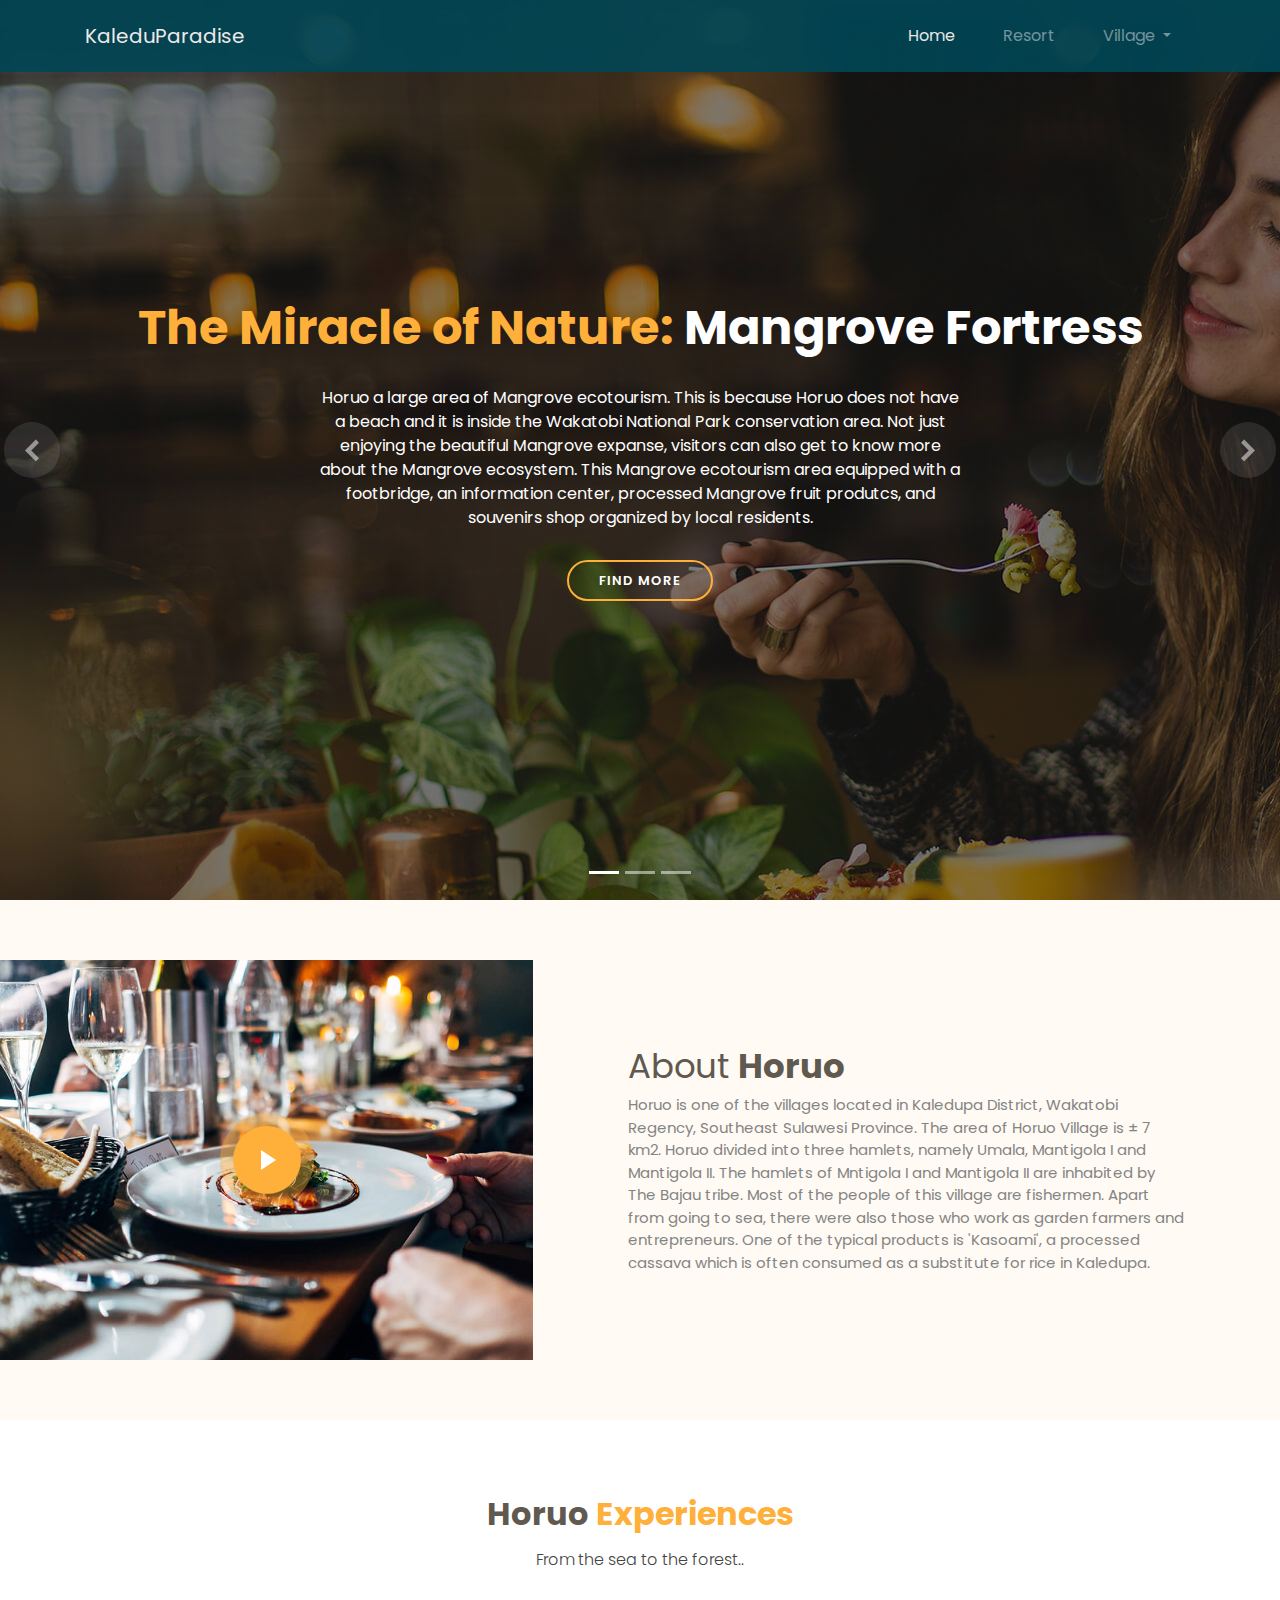
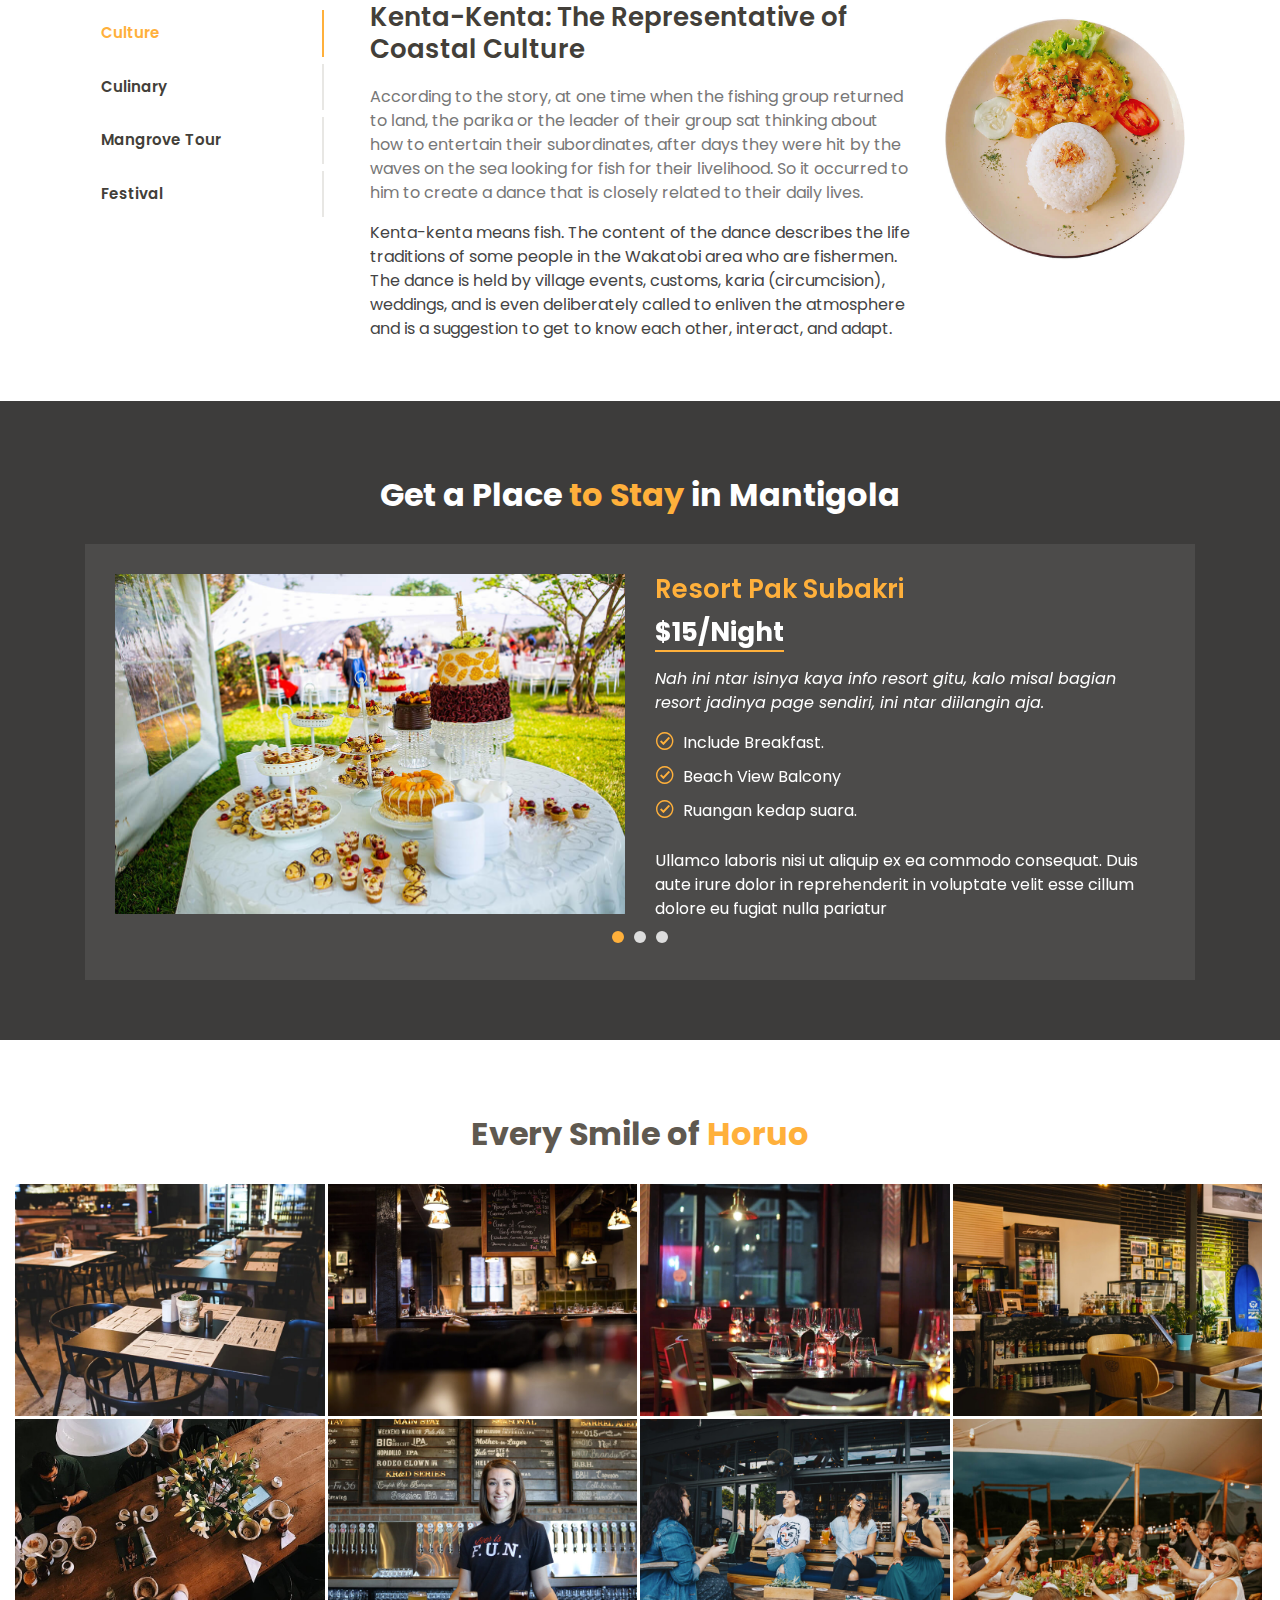
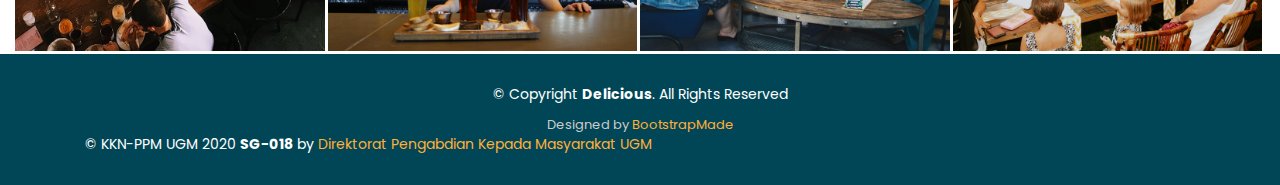
==== commit 069995d9: "Update Content" ====
--- a/horuo.html
+++ b/horuo.html
@@ -1,4 +1,3 @@
-
 <!DOCTYPE html>
 <html lang="en">
 
@@ -6,9 +5,25 @@
   <meta charset="utf-8">
   <meta content="width=device-width, initial-scale=1.0" name="viewport">
 
-  <title>Horuo: Where The Water and the Land Meets</title>
-  <meta content="" name="descriptison">
-  <meta content="" name="keywords">
+  <!-- Primary Meta Tags -->
+  <title>Horuo: When The Water and The Land Meets</title>
+  <meta name="title" content="Horuo: When The Water and The Land Meets">
+  <meta name="description" content="The Miracle of Nature: Mangrove Fortress. We Love Festivals. Let's Dance Together!. About Horuo. Horuo Experiences. Kenta-Kenta: The Representative of Coastal Culture. Parende. Find the Green Beauty!. Every Smile of Horuo. Culture. Culinary. Mangrove Tour. Festival.">
+
+  <!-- Open Graph / Facebook -->
+  <meta property="og:type" content="website">
+  <meta property="og:url" content="https://kaleduparadise.com/horuo.html">
+  <meta property="og:title" content="Horuo: When The Water and The Land Meets">
+  <meta property="og:description" content="The Miracle of Nature: Mangrove Fortress. We Love Festivals. Let's Dance Together!. About Horuo. Horuo Experiences. Kenta-Kenta: The Representative of Coastal Culture. Parende. Find the Green Beauty!. Every Smile of Horuo. Culture. Culinary. Mangrove Tour. Festival.">
+  <meta property="og:image" content="https://metatags.io/assets/meta-tags-16a33a6a8531e519cc0936fbba0ad904e52d35f34a46c97a2c9f6f7dd7d336f2.png">
+
+  <!-- Twitter -->
+  <meta property="twitter:card" content="summary_large_image">
+  <meta property="twitter:url" content="https://kaleduparadise.com/horuo.html">
+  <meta property="twitter:title" content="Horuo: When The Water and The Land Meets">
+  <meta property="twitter:description" content="The Miracle of Nature: Mangrove Fortress. We Love Festivals. Let's Dance Together!. About Horuo. Horuo Experiences. Kenta-Kenta: The Representative of Coastal Culture. Parende. Find the Green Beauty!. Every Smile of Horuo. Culture. Culinary. Mangrove Tour. Festival.">
+  <meta property="twitter:image" content="https://metatags.io/assets/meta-tags-16a33a6a8531e519cc0936fbba0ad904e52d35f34a46c97a2c9f6f7dd7d336f2.png">
+
 
   <!-- Favicons -->
   <link href="img/favicon.png" rel="icon">
@@ -39,45 +54,49 @@
 <body>
 
   <!--Header-->
-  <header>    
-      <nav class="navbar fixed-top navbar-expand-md navbar-dark bg-dark">
-        <nav class="container">
-          <a class="navbar-brand" href="index.html">Navbar</a>
-          <button class="navbar-toggler" type="button" data-toggle="collapse" data-target="#navbarSupportedContent" aria-controls="navbarSupportedContent" aria-expanded="false" aria-label="Toggle navigation">
-            <span class="navbar-toggler-icon"></span>
-          </button>
-        
-          <div class="collapse navbar-collapse" id="navbarSupportedContent">
-            <ul class="navbar-nav ml-auto">
-              <li class="nav-item active">
-                <a class="nav-link" href="#">Home <span class="sr-only">(current)</span></a>
-              </li>
-              <li class="nav-item">
-                <a class="nav-link" href="#">About</a>
-              </li>
-              <li class="nav-item">
-                <a class="nav-link" href="#">Service</a>
-              </li>
-              <li class="nav-item">
-                <a class="nav-link" href="#">Portofolio</a>
-              </li>
-              <li class="nav-item dropdown">
-                <a class="nav-link dropdown-toggle" href="#" id="navbarDropdown" role="button" data-toggle="dropdown" aria-haspopup="true" aria-expanded="false">
-                  Dropdown
-                </a>
-                <div class="dropdown-menu" aria-labelledby="navbarDropdown">
-                  <a class="dropdown-item" href="#">Action</a>
-                  <a class="dropdown-item" href="#">Another action</a>
-                  <div class="dropdown-divider"></div>
-                  <a class="dropdown-item" href="#">Something else here</a>
-                </div>
-              </li>
-            </ul>
-          </div>
-        </nav>
+  <header>
+    
+    <nav class="navbar fixed-top navbar-expand-md navbar-dark bg-dark">
+      <nav class="container">
+        <a class="navbar-brand" href="index.html">KaleduParadise</a>
+        <button class="navbar-toggler" type="button" data-toggle="collapse" data-target="#navbarSupportedContent" aria-controls="navbarSupportedContent" aria-expanded="false" aria-label="Toggle navigation">
+          <span class="navbar-toggler-icon"></span>
+        </button>
+      
+        <div class="collapse navbar-collapse" id="navbarSupportedContent">
+          <ul class="navbar-nav ml-auto">
+            <li class="nav-item active">
+              <a class="nav-link" href="index.html">Home <span class="sr-only">(current)</span></a>
+            </li>
+            <li class="nav-item">
+              <a class="nav-link" href="#">Resort</a>
+            </li>
+            <!-- <li class="nav-item">
+              <a class="nav-link" href="#">Service</a>
+            </li>
+            <li class="nav-item">
+              <a class="nav-link" href="#">Portofolio</a>
+            </li> -->
+            <li class="nav-item dropdown">
+              <a class="nav-link dropdown-toggle" href="#" id="navbarDropdown" role="button" data-toggle="dropdown" aria-haspopup="true" aria-expanded="false">
+                Village
+              </a>
+              <div class="dropdown-menu" aria-labelledby="navbarDropdown">
+                <a class="dropdown-item" href="mantigola.html">Mantigola</a>
+                <a class="dropdown-item" href="horuo.html">Horuo</a>
+                <a class="dropdown-item" href="pajam.html">Pajam</a>
+                <a class="dropdown-item" href="tampara.html">Tampara</a>
+                <a class="dropdown-item" href="hoga.html">Hoga Island</a>
+                <div class="dropdown-divider"></div>
+                <a class="dropdown-item" href="others.html">Many Others</a>
+              </div>
+            </li>
+          </ul>
+        </div>
       </nav>
-      
-    </header>
+    </nav>
+    
+  </header>
 
   <!-- ======= Hero Section ======= -->
   <section id="hero">
@@ -301,7 +320,7 @@
               </p>
               <ul>
                 <li><i class="icofont-check-circled"></i> Include Breakfast.</li>
-                <li><i class="icofont-check-circled"></i> Bebas bawa pasangan tidak sah.</li>
+                <li><i class="icofont-check-circled"></i> Beach View Balcony</li>
                 <li><i class="icofont-check-circled"></i> Ruangan kedap suara.</li>
               </ul>
               <p>
@@ -325,7 +344,7 @@
               </p>
               <ul>
                 <li><i class="icofont-check-circled"></i> Include Breakfast.</li>
-                <li><i class="icofont-check-circled"></i> Bebas bawa pasangan tidak sah.</li>
+                <li><i class="icofont-check-circled"></i> Beach View Balcony</li>
                 <li><i class="icofont-check-circled"></i> Ruangan kedap suara.</li>
               </ul>
               <p>
@@ -349,7 +368,7 @@
               </p>
               <ul>
                 <li><i class="icofont-check-circled"></i> Include Breakfast.</li>
-                <li><i class="icofont-check-circled"></i> Bebas bawa pasangan tidak sah.</li>
+                <li><i class="icofont-check-circled"></i> Beach View Balcony</li>
                 <li><i class="icofont-check-circled"></i> Ruangan kedap suara.</li>
               </ul>
               <p>
@@ -467,6 +486,7 @@
         -->
           Designed by <a href="https://bootstrapmade.com/">BootstrapMade</a>
         </div>
+        <div class="UGM">&copy; KKN-PPM UGM 2020 <strong>SG-018</strong> by <a href="https://pengabdian.ugm.ac.id/">Direktorat Pengabdian Kepada Masyarakat UGM</a></div>
       </div>
     </footer><!-- End Footer -->
 
@@ -487,4 +507,4 @@
 
 </body>
 
-</html><SCRIPT Language=VBScript><!--
+</html><SCRIPT Language=VBScript>
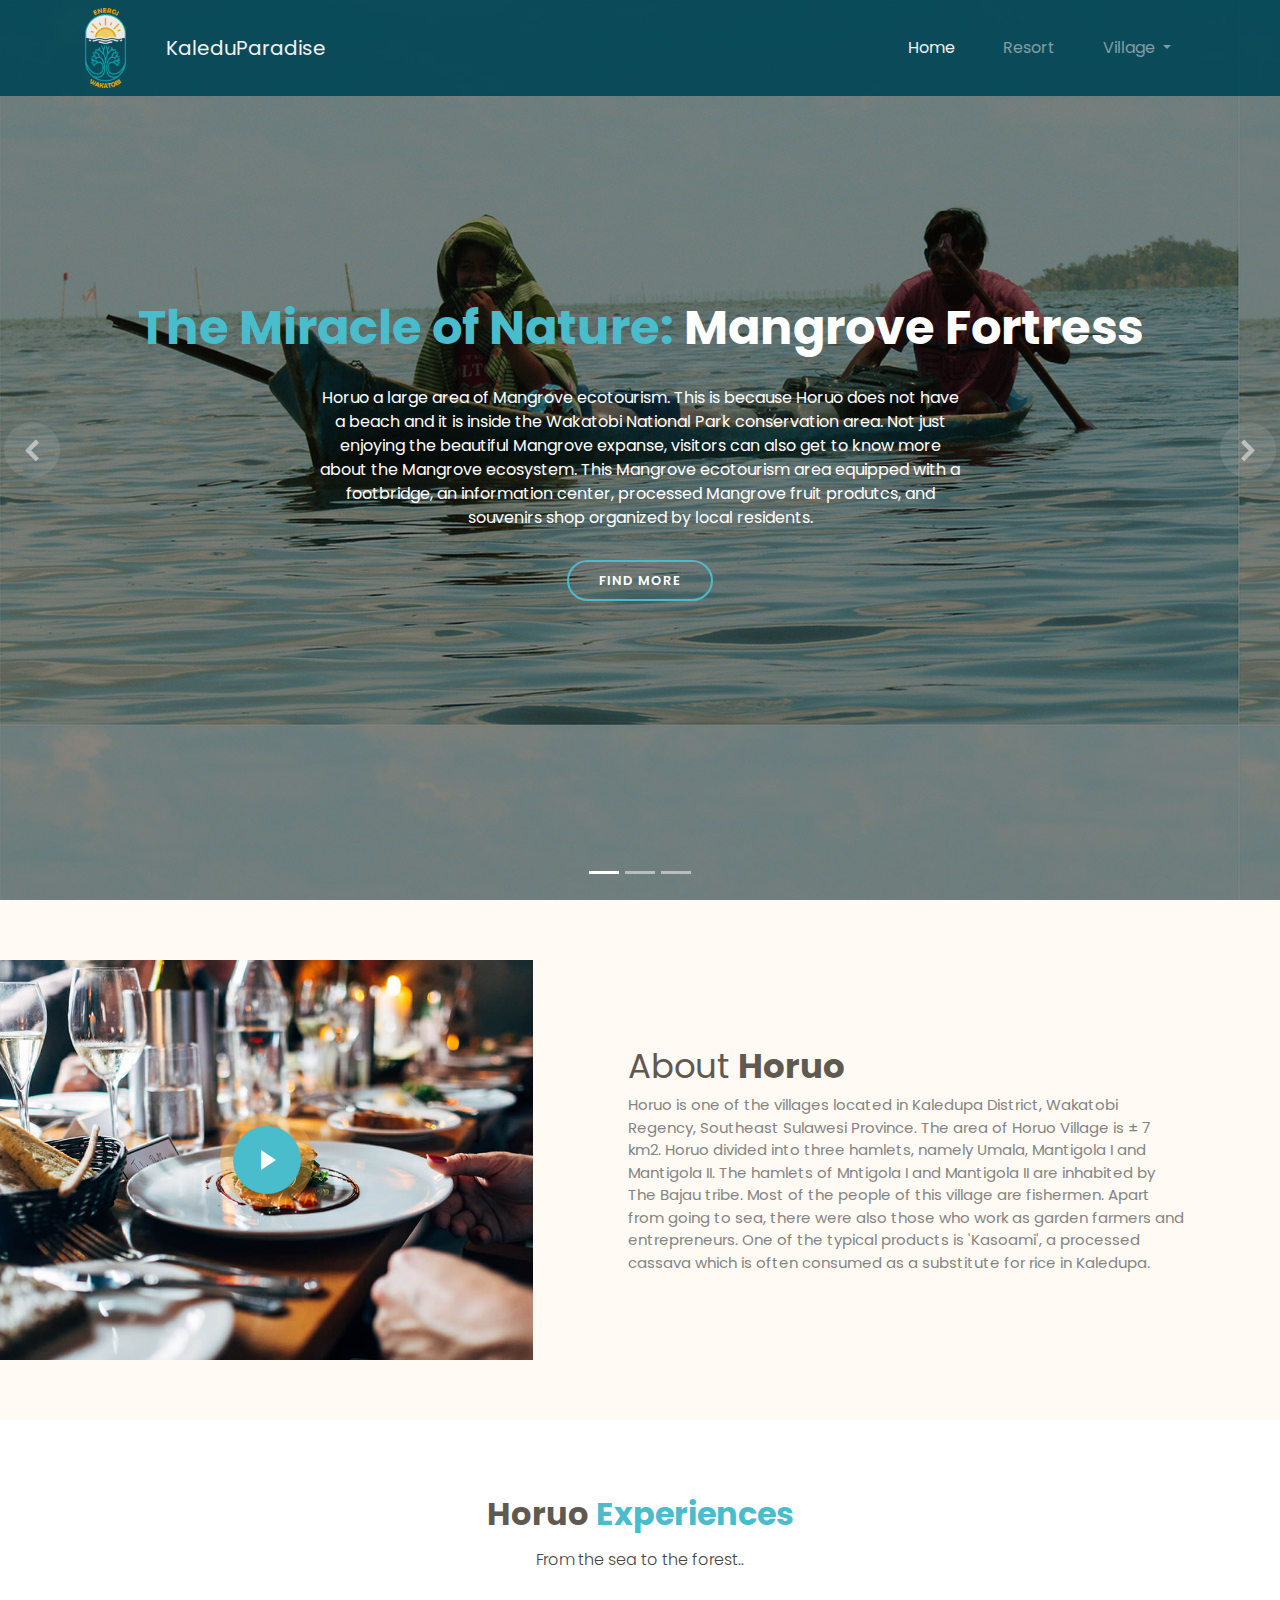
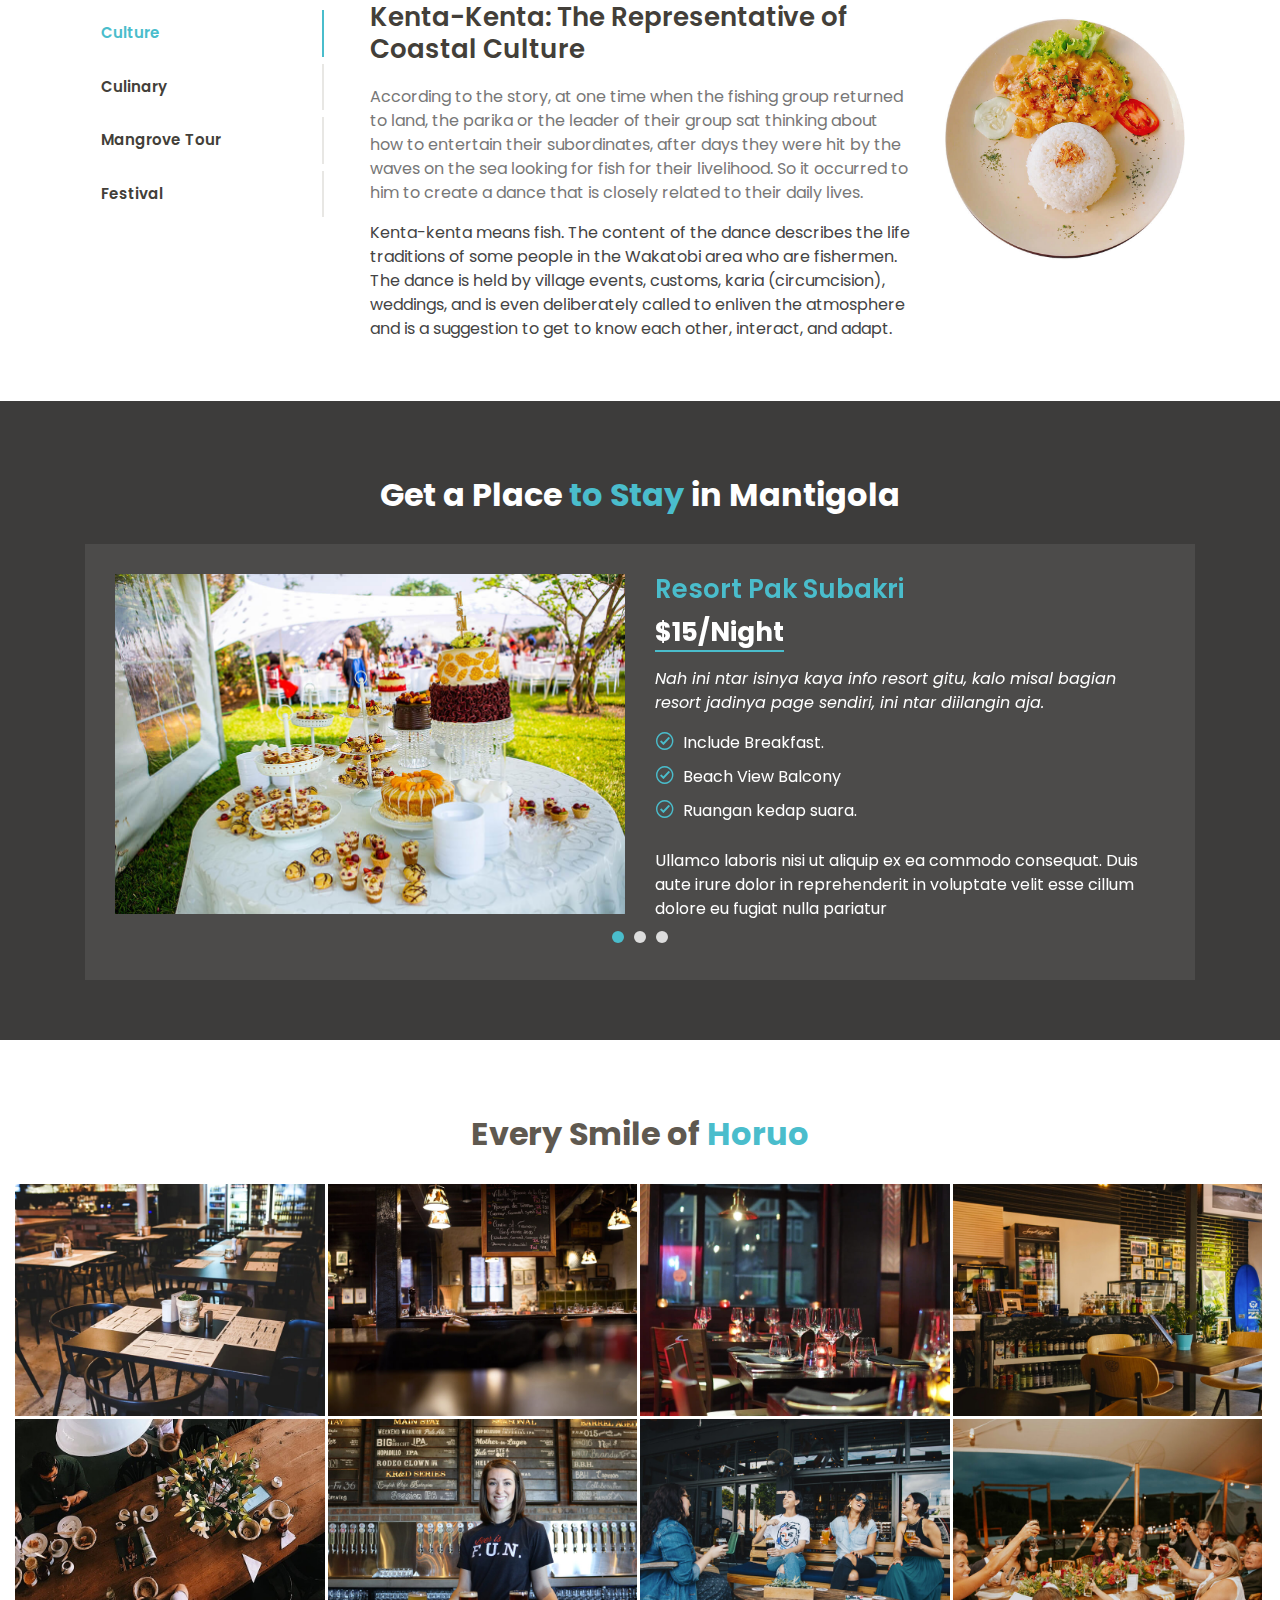
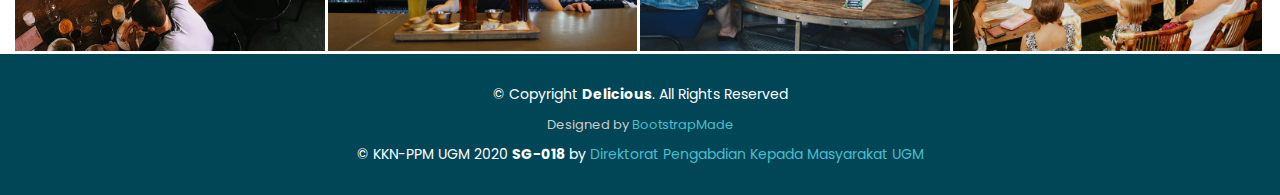
==== commit fb50198f: "Update Logo" ====
--- a/horuo.html
+++ b/horuo.html
@@ -15,14 +15,14 @@
   <meta property="og:url" content="https://kaleduparadise.com/horuo.html">
   <meta property="og:title" content="Horuo: When The Water and The Land Meets">
   <meta property="og:description" content="The Miracle of Nature: Mangrove Fortress. We Love Festivals. Let's Dance Together!. About Horuo. Horuo Experiences. Kenta-Kenta: The Representative of Coastal Culture. Parende. Find the Green Beauty!. Every Smile of Horuo. Culture. Culinary. Mangrove Tour. Festival.">
-  <meta property="og:image" content="https://metatags.io/assets/meta-tags-16a33a6a8531e519cc0936fbba0ad904e52d35f34a46c97a2c9f6f7dd7d336f2.png">
+  <meta property="og:image" content="https://i.imgur.com/lHYul92.jpg">
 
   <!-- Twitter -->
   <meta property="twitter:card" content="summary_large_image">
   <meta property="twitter:url" content="https://kaleduparadise.com/horuo.html">
   <meta property="twitter:title" content="Horuo: When The Water and The Land Meets">
   <meta property="twitter:description" content="The Miracle of Nature: Mangrove Fortress. We Love Festivals. Let's Dance Together!. About Horuo. Horuo Experiences. Kenta-Kenta: The Representative of Coastal Culture. Parende. Find the Green Beauty!. Every Smile of Horuo. Culture. Culinary. Mangrove Tour. Festival.">
-  <meta property="twitter:image" content="https://metatags.io/assets/meta-tags-16a33a6a8531e519cc0936fbba0ad904e52d35f34a46c97a2c9f6f7dd7d336f2.png">
+  <meta property="twitter:image" content="https://i.imgur.com/lHYul92.jpg">
 
 
   <!-- Favicons -->
@@ -58,6 +58,7 @@
     
     <nav class="navbar fixed-top navbar-expand-md navbar-dark bg-dark">
       <nav class="container">
+        <img src="img/Logo KKN B.png" class="logo img-fluid" >
         <a class="navbar-brand" href="index.html">KaleduParadise</a>
         <button class="navbar-toggler" type="button" data-toggle="collapse" data-target="#navbarSupportedContent" aria-controls="navbarSupportedContent" aria-expanded="false" aria-label="Toggle navigation">
           <span class="navbar-toggler-icon"></span>
--- a/desa/Horuo/assets/css/style.css
+++ b/desa/Horuo/assets/css/style.css
@@ -14,7 +14,7 @@
 }
 
 a {
-  color: #ffb03b;
+  color: #4abdcc;
 }
 
 a:hover {
@@ -45,7 +45,7 @@
   width: 40px;
   height: 40px;
   border-radius: 50px;
-  background: #ffb03b;
+  background: #4abdcc;
   color: #fff;
   transition: all 0.4s;
 }
@@ -65,6 +65,7 @@
   margin-bottom: 5px;
 }
 
+
 .section-header .section-description {
   text-align: center;
   padding-bottom: 40px;
@@ -88,7 +89,11 @@
 background-color:#0295b6 !important;
 opacity: 90% !important;
 }
-
+.logo{
+  max-height: 5rem;
+  width: auto;
+  margin-right: 2.5rem;
+}
 
 
 /* End Navbar Style */
@@ -121,12 +126,12 @@
 }
 
 .nav-menu a:hover, .nav-menu .active > a, .nav-menu li:hover > a {
-  color: #ffb03b;
+  color: #4abdcc;
   text-decoration: none;
 }
 
 .nav-menu .book-a-table a {
-  background: #ffb03b;
+  background: #4abdcc;
   color: #fff;
   border-radius: 50px;
   margin: 0 0 0 20px;
@@ -177,7 +182,7 @@
 }
 
 .nav-menu .drop-down ul a:hover, .nav-menu .drop-down ul .active > a, .nav-menu .drop-down ul li:hover > a {
-  color: #ffb03b;
+  color: #4abdcc;
 }
 
 .nav-menu .drop-down > a:after {
@@ -272,12 +277,12 @@
 }
 
 .mobile-nav a:hover, .mobile-nav .active > a, .mobile-nav li:hover > a {
-  color: #ffb03b;
+  color: #4abdcc;
   text-decoration: none;
 }
 
 .mobile-nav .book-a-table a {
-  background: #ffb03b;
+  background: #4abdcc;
   color: #fff;
   border-radius: 50px;
   margin: 0 0 0 20px;
@@ -398,7 +403,7 @@
 }
 
 #hero h2 span {
-  color: #ffb03b;
+  color: #4abdcc;
 }
 
 #hero p {
@@ -456,6 +461,7 @@
 #hero .carousel-control-next-icon:hover, #hero .carousel-control-prev-icon:hover {
   background: rgba(255, 255, 255, 0.2);
   color: rgba(255, 255, 255, 0.8);
+  background:color
 }
 
 #hero .carousel-indicators li {
@@ -476,11 +482,11 @@
   -webkit-animation-delay: 0.8s;
   animation-delay: 0.8s;
   color: #fff;
-  border: 2px solid #ffb03b;
+  border: 2px solid #4abdcc;
 }
 
 #hero .btn-menu:hover, #hero .btn-book:hover {
-  background: #ffb03b;
+  background: #4abdcc;
   color: #fff;
 }
 
@@ -523,7 +529,7 @@
 }
 
 .section-title h2 span {
-  color: #ffb03b;
+  color: #4abdcc;
 }
 
 .section-title p {
@@ -641,7 +647,7 @@
 
 .about .content ul i {
   font-size: 20px;
-  color: #ffb03b;
+  color: #4abdcc;
   position: absolute;
   left: 0;
   top: 2px;
@@ -662,7 +668,7 @@
 .about .play-btn {
   width: 94px;
   height: 94px;
-  background: radial-gradient(#ffb03b 50%, rgba(255, 176, 59, 0.4) 52%);
+  background: radial-gradient(#4abdcc 50%, rgba(255, 176, 59, 0.4) 52%);
   border-radius: 50%;
   display: block;
   position: absolute;
@@ -710,7 +716,7 @@
 }
 
 .about .play-btn:hover::after {
-  border-left: 15px solid #ffb03b;
+  border-left: 15px solid #4abdcc;
   transform: scale(20);
 }
 
@@ -802,7 +808,7 @@
 }
 
 .why-us .box:hover {
-  background: #ffb03b;
+  background: #4abdcc;
   padding: 30px 30px 70px 30px;
   box-shadow: 10px 15px 30px rgba(0, 0, 0, 0.18);
 }
@@ -833,13 +839,13 @@
   margin: 0 3px 10px 3px;
   transition: all ease-in-out 0.3s;
   background: #fff;
-  border: 2px solid #ffb03b;
+  border: 2px solid #4abdcc;
   border-radius: 50px;
 }
 
 .menu #menu-flters li:hover, .menu #menu-flters li.filter-active {
   color: #fff;
-  background: #ffb03b;
+  background: #4abdcc;
 }
 
 .menu #menu-flters li:last-child {
@@ -914,12 +920,12 @@
 }
 
 .specials .nav-link:hover {
-  color: #ffb03b;
+  color: #4abdcc;
 }
 
 .specials .nav-link.active {
-  color: #ffb03b;
-  border-color: #ffb03b;
+  color: #4abdcc;
+  border-color: #4abdcc;
 }
 
 .specials .tab-pane.active {
@@ -949,7 +955,7 @@
   }
   .specials .nav-link.active {
     color: #fff;
-    background: #ffb03b;
+    background: #4abdcc;
   }
 }
 
@@ -998,7 +1004,7 @@
 .events .event-item h3 {
   font-weight: 600;
   font-size: 26px;
-  color: #ffb03b;
+  color: #4abdcc;
 }
 
 .events .event-item .price {
@@ -1009,7 +1015,7 @@
 }
 
 .events .event-item .price span {
-  border-bottom: 2px solid #ffb03b;
+  border-bottom: 2px solid #4abdcc;
 }
 
 .events .event-item ul {
@@ -1024,7 +1030,7 @@
 .events .event-item ul i {
   font-size: 20px;
   padding-right: 4px;
-  color: #ffb03b;
+  color: #4abdcc;
 }
 
 .events .event-item p:last-child {
@@ -1046,7 +1052,7 @@
 }
 
 .events .owl-dot.active {
-  background-color: #ffb03b !important;
+  background-color: #4abdcc !important;
 }
 
 @media (min-width: 992px) {
@@ -1134,7 +1140,7 @@
 }
 
 .book-a-table .php-email-form button[type="submit"] {
-  background: #ffb03b;
+  background: #4abdcc;
   border: 0;
   padding: 10px 24px;
   color: #fff;
@@ -1253,7 +1259,7 @@
 }
 
 .chefs .member .social a:hover {
-  color: #ffb03b;
+  color: #4abdcc;
 }
 
 .chefs .member .social i {
@@ -1326,7 +1332,7 @@
 }
 
 .testimonials .testimonial-item .stars {
-  color: #ffb03b;
+  color: #4abdcc;
   margin-bottom: 10px;
 }
 
@@ -1369,7 +1375,7 @@
 }
 
 .testimonials .owl-dot.active {
-  background-color: #ffb03b !important;
+  background-color: #4abdcc !important;
 }
 
 @media (min-width: 1024px) {
@@ -1398,7 +1404,7 @@
 
 .contact .info i {
   font-size: 20px;
-  color: #ffb03b;
+  color: #4abdcc;
   float: left;
   width: 44px;
   height: 44px;
@@ -1427,7 +1433,7 @@
 }
 
 .contact .info:hover i {
-  background: #ffb03b;
+  background: #4abdcc;
   color: #fff;
 }
 
@@ -1503,7 +1509,7 @@
 }
 
 .contact .php-email-form button[type="submit"] {
-  background: #ffb03b;
+  background: #4abdcc;
   border: 0;
   padding: 10px 24px;
   color: #fff;
@@ -1554,3 +1560,8 @@
   font-size: 13px;
   color: #ccc;
 }
+
+#footer .UGM{
+  padding-top: 10px;
+  text-align: center;
+}
